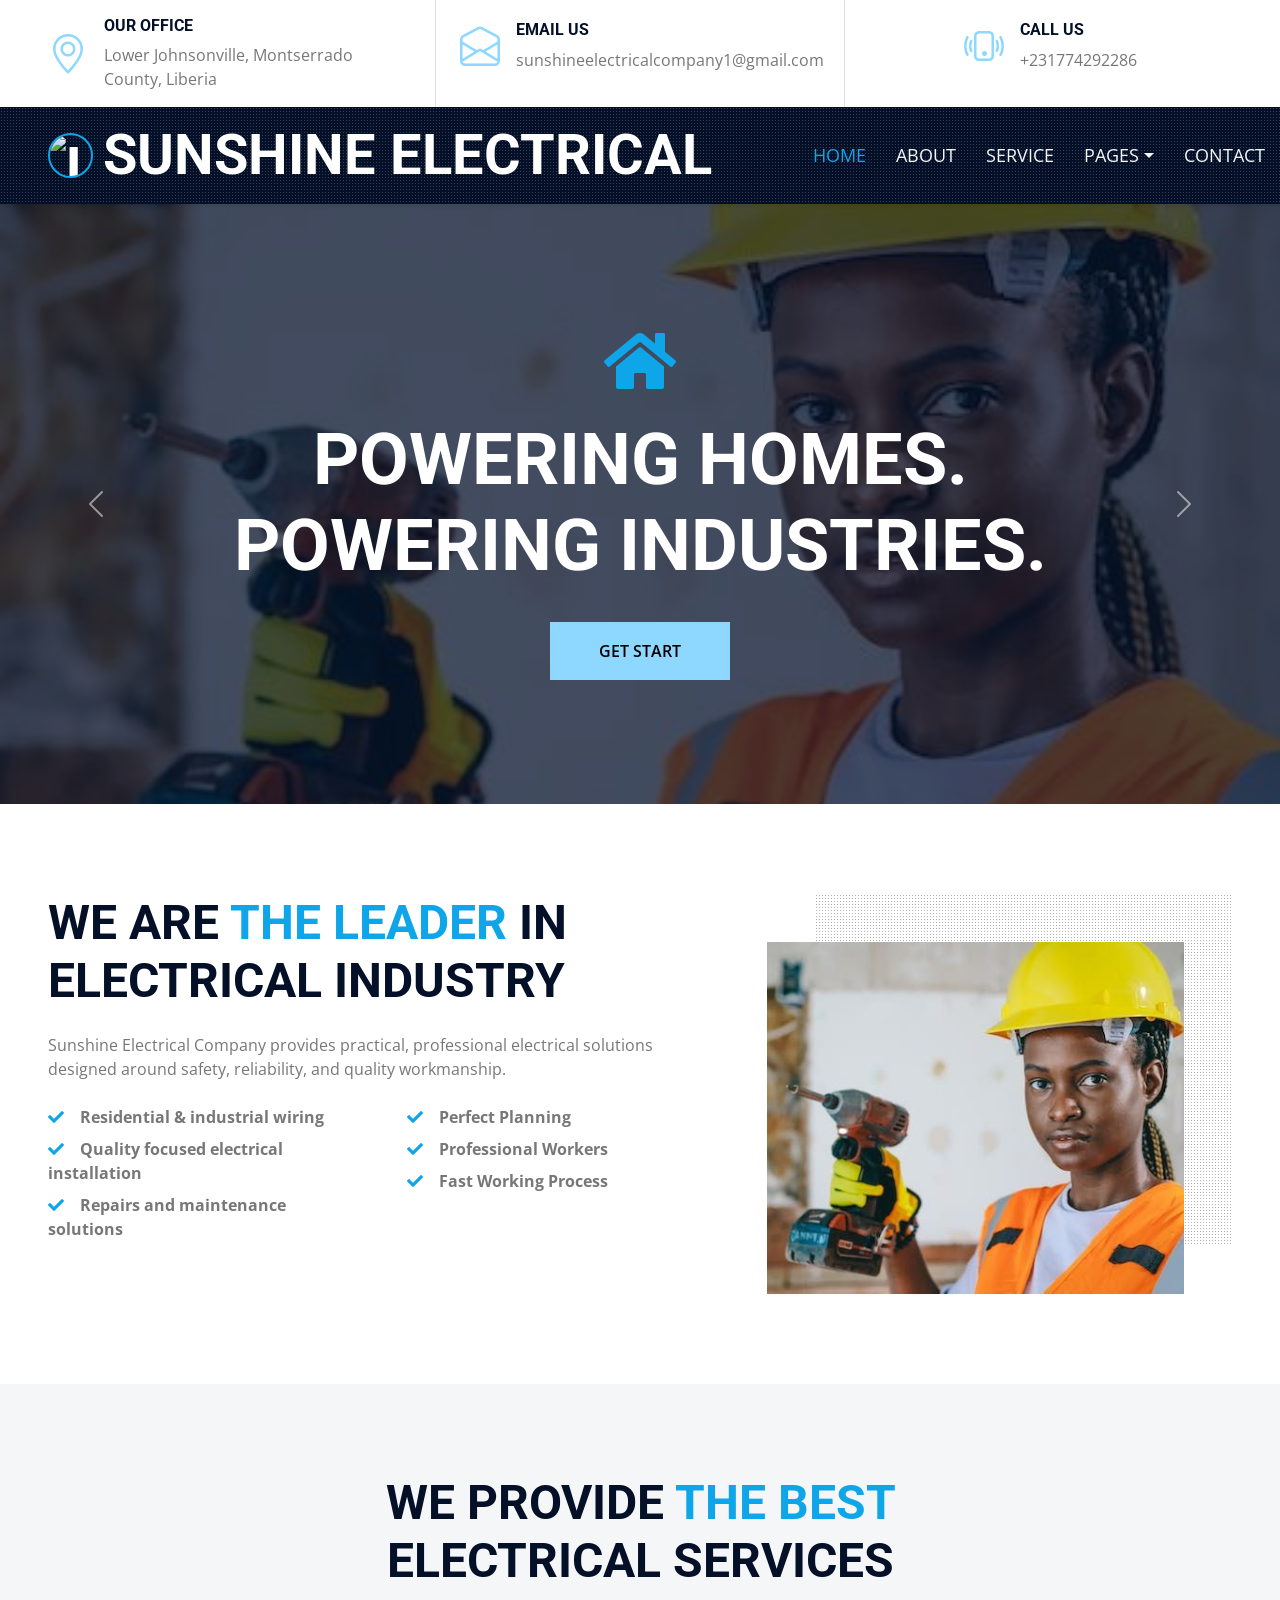
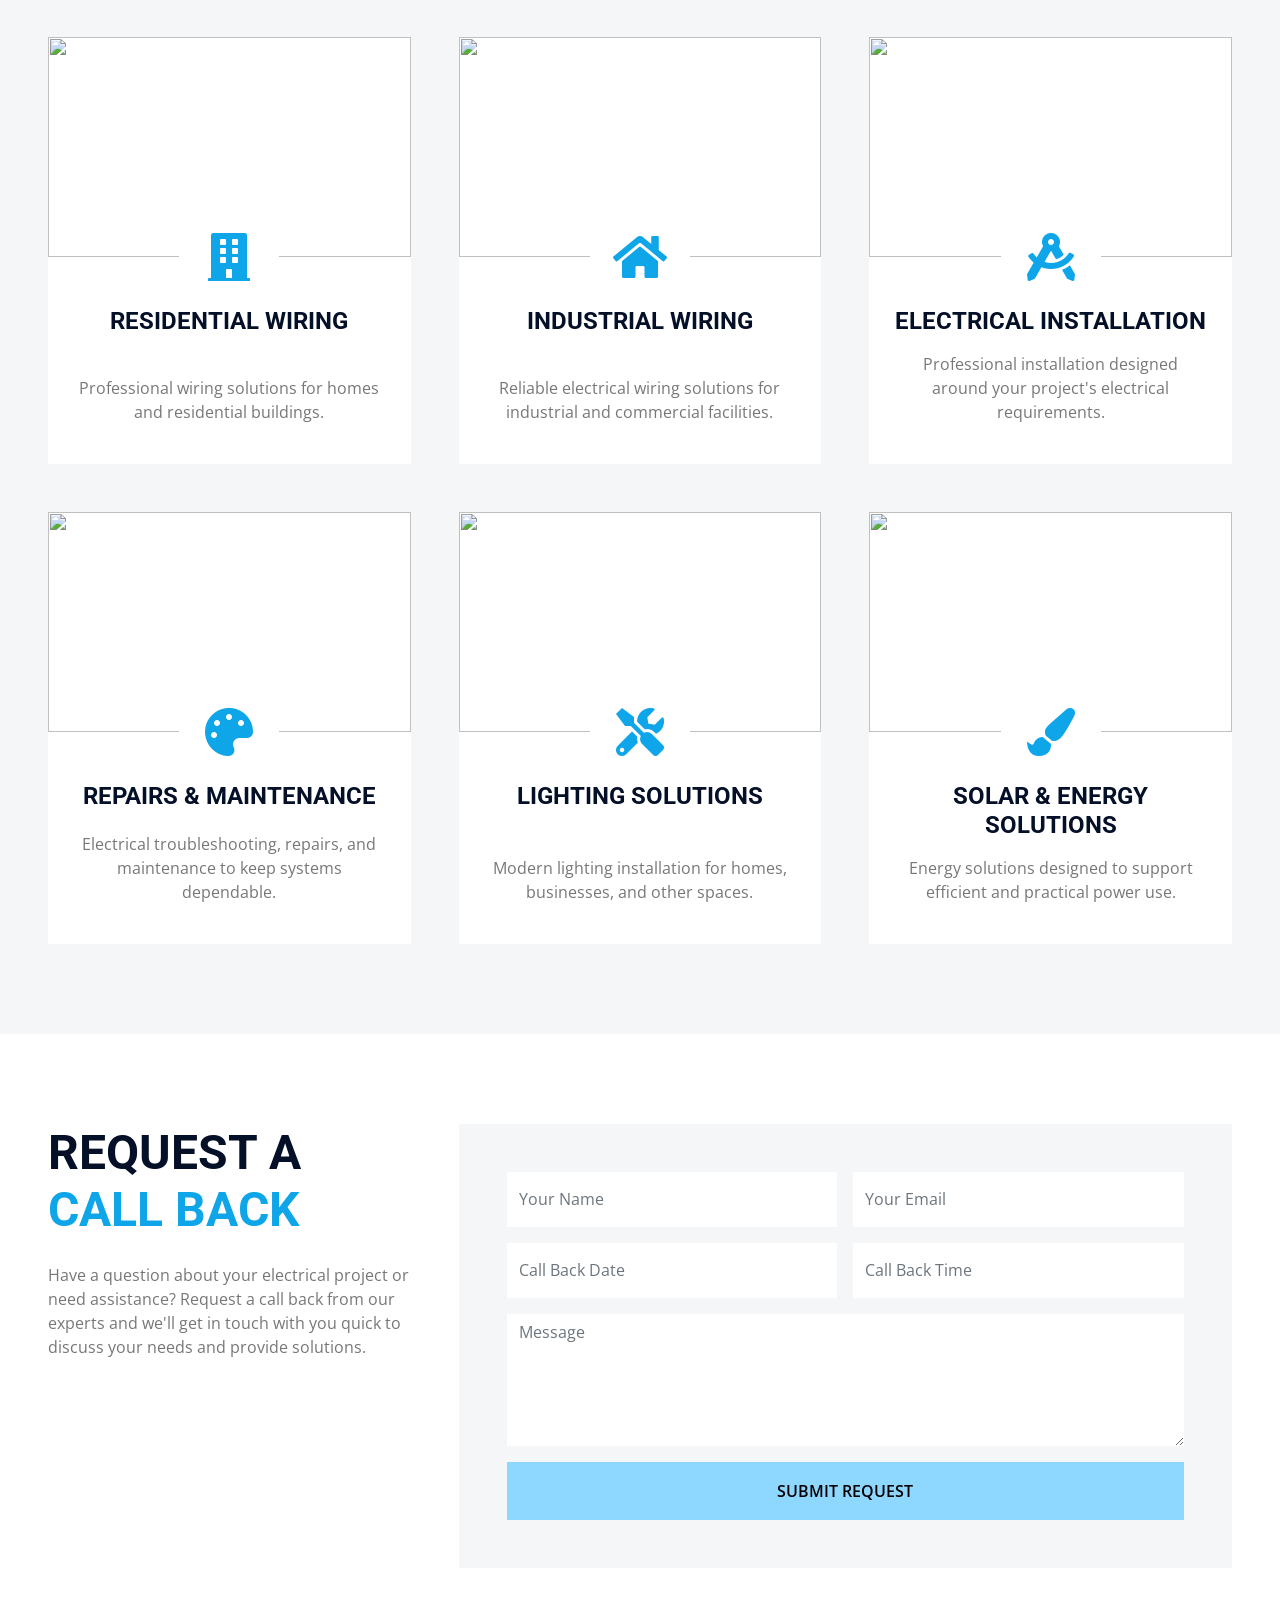
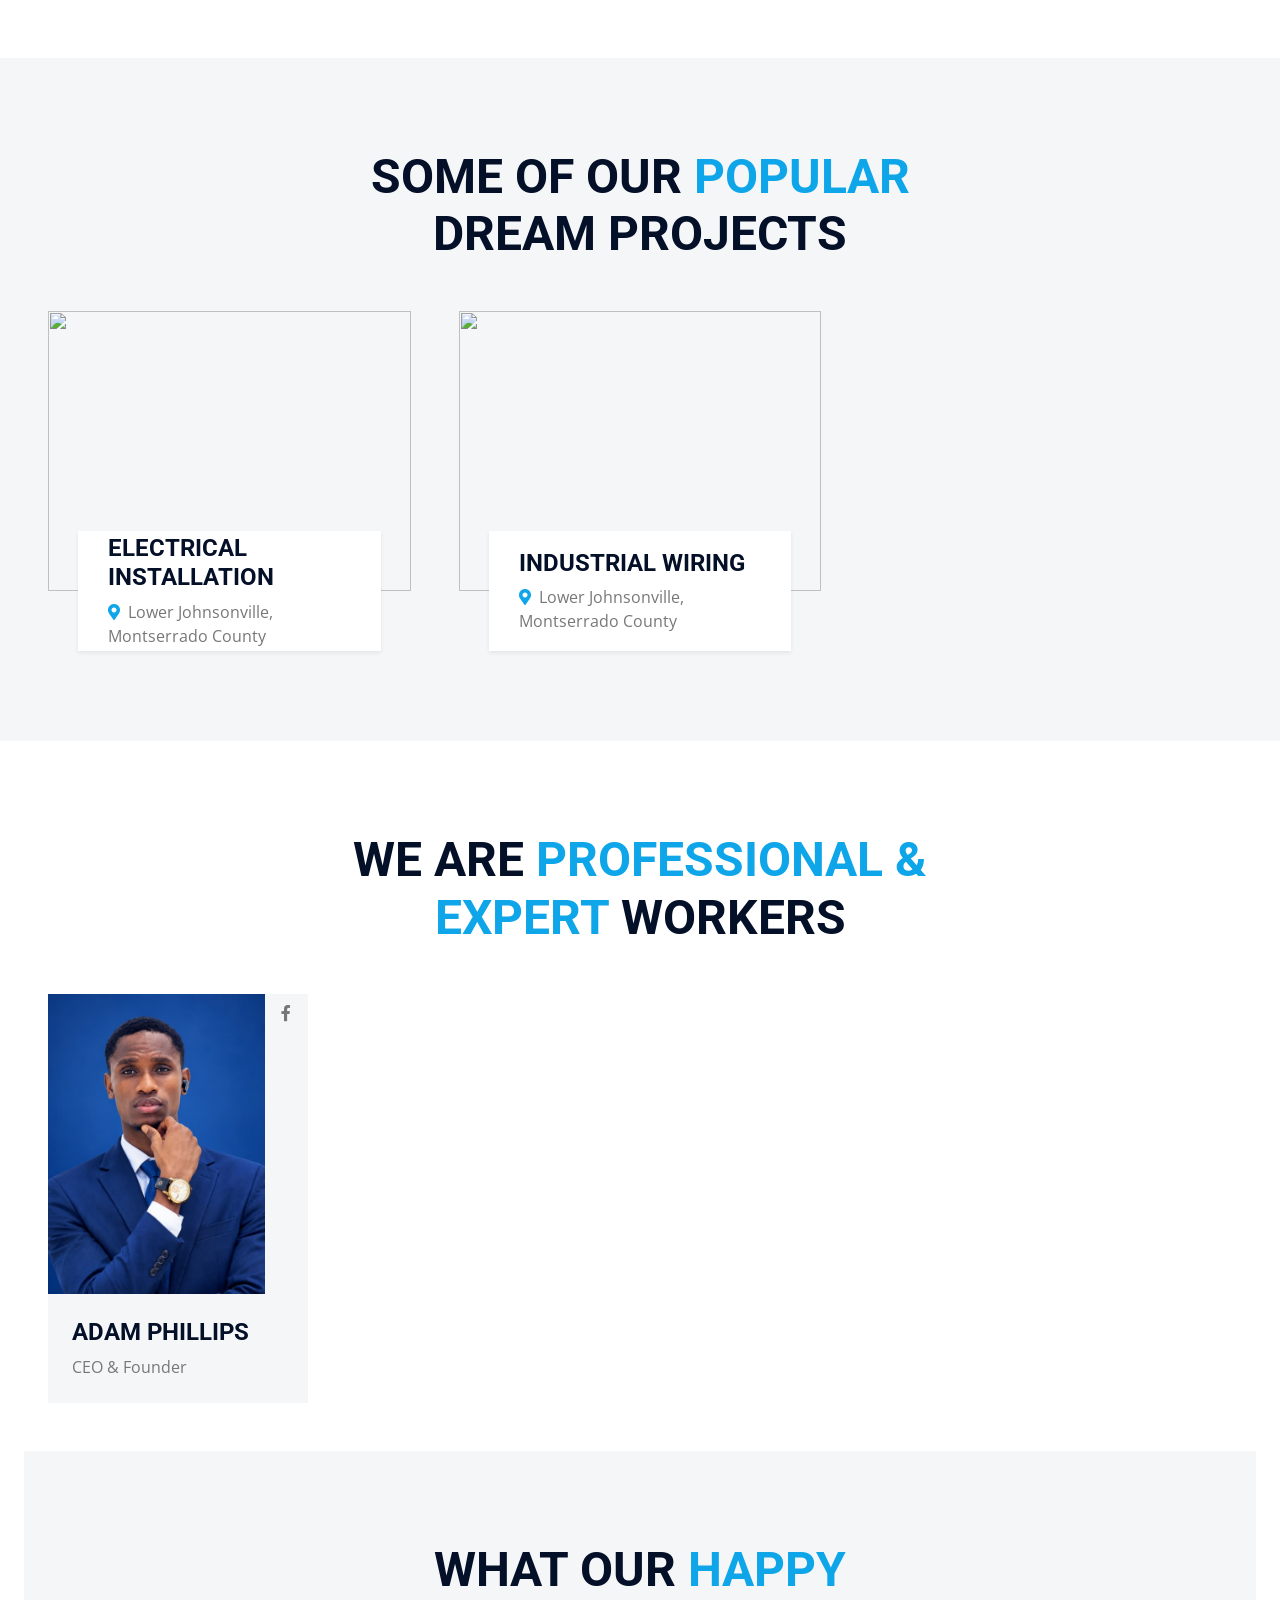
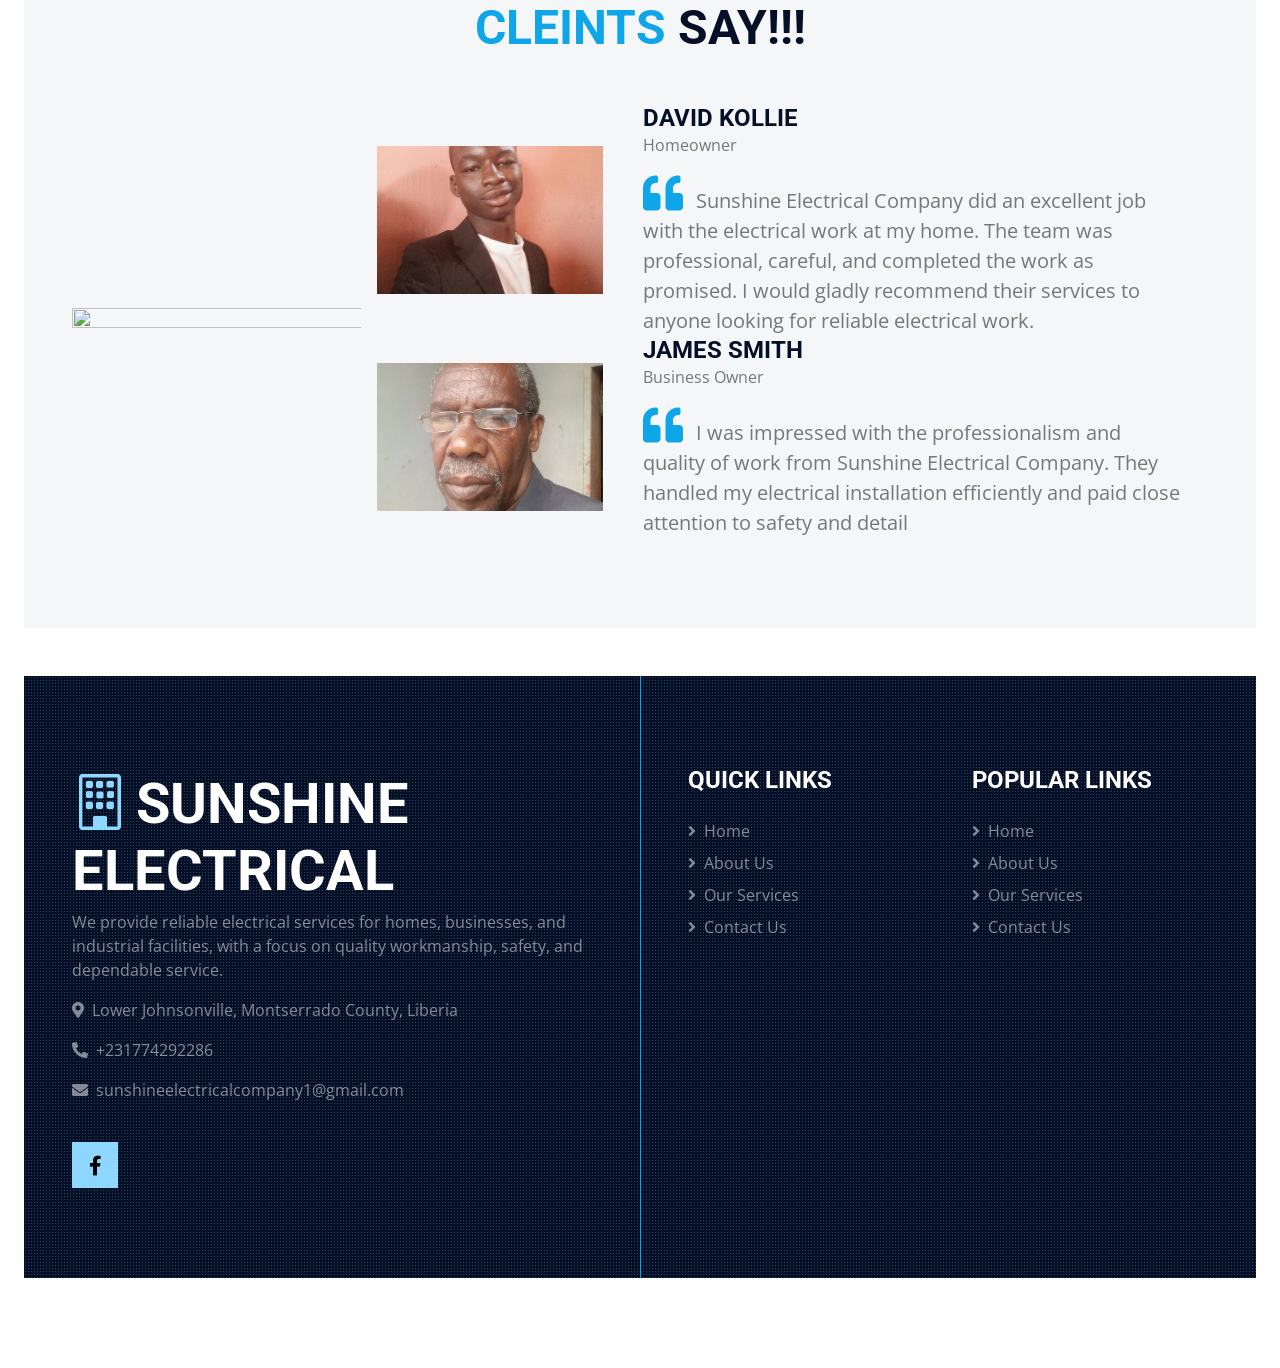
==== index.html @ 14ab629c "push to main" ====
<!DOCTYPE html>
<html lang="en">

<head>
    <meta charset="utf-8">
    <title>SUNSHINE ELECTRICAL</title>
    <meta content="width=device-width, initial-scale=1.0" name="viewport">
    <meta content="Free HTML Templates" name="keywords">
    <meta content="Free HTML Templates" name="description">

    <!-- Favicon -->
    <link href="img/Logo.jpeg" rel="icon">

    <!-- Google Web Fonts -->
    <link rel="preconnect" href="https://fonts.gstatic.com">
    <link href="https://fonts.googleapis.com/css2?family=Open+Sans:wght@400;600&family=Roboto:wght@500;700&display=swap"
        rel="stylesheet">

    <!-- Icon Font Stylesheet -->
    <link href="https://cdnjs.cloudflare.com/ajax/libs/font-awesome/5.15.0/css/all.min.css" rel="stylesheet">
    <link href="https://cdn.jsdelivr.net/npm/bootstrap-icons@1.4.1/font/bootstrap-icons.css" rel="stylesheet">

    <!-- Libraries Stylesheet -->
    <link href="lib/owlcarousel/assets/owl.carousel.min.css" rel="stylesheet">
    <link href="lib/tempusdominus/css/tempusdominus-bootstrap-4.min.css" rel="stylesheet" />
    <link href="lib/lightbox/css/lightbox.min.css" rel="stylesheet">

    <!-- Customized Bootstrap Stylesheet -->
    <link href="css/bootstrap.min.css" rel="stylesheet">

    <!-- Template Stylesheet -->
    <link href="css/style.css" rel="stylesheet">

    <style>
        .navbar-logo-img {
            width: 45px;
            height: 45px;
            object-fit: cover;
            border-radius: 50%;
            margin-right: 10px;
            border: 2px solid var(--primary);
        }
    </style>
</head>

<body>
    <!-- Topbar Start -->
    <div class="container-fluid px-5 d-none d-lg-block">
        <div class="row gx-5">
            <div class="col-lg-4 text-center py-3">
                <div class="d-inline-flex align-items-center">
                    <i class="bi bi-geo-alt fs-1 text-primary me-3"></i>
                    <div class="text-start">
                        <h6 class="text-uppercase fw-bold">Our Office</h6>
                        <span>Lower Johnsonville, Montserrado County, Liberia</span>
                    </div>
                </div>
            </div>
            <div class="col-lg-4 text-center border-start border-end py-3">
                <div class="d-inline-flex align-items-center">
                <i class="bi bi-envelope-open fs-1 text-primary me-3"></i>
                    <div class="text-start">
                        <h6 class="text-uppercase fw-bold">Email Us</h6>
                        <span>sunshineelectricalcompany1@gmail.com</span>
                    </div>
                </div>
            </div>
            <div class="col-lg-4 text-center py-3">
                <div class="d-inline-flex align-items-center">
                    <i class="bi bi-phone-vibrate fs-1 text-primary me-3"></i>
                    <div class="text-start">
                        <h6 class="text-uppercase fw-bold">Call Us</h6>
                        <span>+231774292286</span>
                    </div>
                </div>
            </div>
        </div>
    </div>
    <!-- Topbar End -->


    <!-- Navbar Start -->
    <div class="container-fluid sticky-top bg-dark bg-light-radial shadow-sm px-5 pe-lg-0">
        <nav class="navbar navbar-expand-lg bg-dark bg-light-radial navbar-dark py-3 py-lg-0">
            <a href="index.html" class="navbar-brand">
                <h1 class="m-0 display-4 text-uppercase text-white d-flex align-items-center">
                    <img src="img/Logo.jpeg" alt="Logo" class="navbar-logo-img">SUNSHINE ELECTRICAL
                </h1>
            </a>
            <button class="navbar-toggler" type="button" data-bs-toggle="collapse" data-bs-target="#navbarCollapse">
                <span class="navbar-toggler-icon"></span>
            </button>
            <div class="collapse navbar-collapse" id="navbarCollapse">
                <div class="navbar-nav ms-auto py-0">
                    <a href="index.html" class="nav-item nav-link active">Home</a>
                    <a href="about.html" class="nav-item nav-link">About</a>
                    <a href="service.html" class="nav-item nav-link">Service</a>
                    <div class="nav-item dropdown">
                        <a href="#" class="nav-link dropdown-toggle" data-bs-toggle="dropdown">Pages</a>
                        <div class="dropdown-menu m-0">
                            <a href="project.html" class="dropdown-item">Our Project</a>
                            <a href="team.html" class="dropdown-item">The Team</a>
                            <a href="testimonial.html" class="dropdown-item">Testimonial</a>
                        </div>
                    </div>
                    <a href="contact.html" class="nav-item nav-link">Contact</a>
                </div>
            </div>
        </nav>
    </div>
    <!-- Navbar End -->

    <!-- Carousel Start -->
    <div     @media (max-width: 768px) {
        #header-carousel,
        #header-carousel .carousel-inner,
        #header-carousel .carousel-item {
            height: 420px;
        }
    }>
        <div id="header-carousel" class="carousel slide carousel-fade" data-bs-ride="carousel">
            <div class="carousel-inner">
                <div class="carousel-item active">
                    <img class="w-100" src="Web-Images/hero-(3).jpg" alt="Image">
                    <div class="carousel-caption d-flex flex-column align-items-center justify-content-center">
                        <div class="p-3" style="max-width: 900px;">
                            <i class="fa fa-home fa-4x text-primary mb-4 d-none d-sm-block"></i>
                            <h1 class="display-2 text-uppercase text-white mb-md-4">Powering Homes. <br>Powering
                                Industries.</h1>
                            <a href="contact.html" class="btn btn-primary py-md-3 px-md-5 mt-2">Get Start</a>
                        </div>
                    </div>
                </div>
                <div class="carousel-item">
                    <img class="w-100" src="Web-Images/hero (7).jpg" alt="Image">
                    <div class="carousel-caption d-flex flex-column align-items-center justify-content-center">
                        <div class="p-3" style="max-width: 900px;">
                            <i class="fa fa-tools fa-4x text-primary mb-4 d-none d-sm-block"></i>
                            <h1 class="display-2 text-uppercase text-white mb-md-4">We Are Trusted For Your Project</h1>
                            <a href="contact.html" class="btn btn-primary py-md-3 px-md-5 mt-2">Contact Us</a>
                        </div>
                    </div>
                </div>
            </div>
            <button class="carousel-control-prev" type="button" data-bs-target="#header-carousel" data-bs-slide="prev">
                <span class="carousel-control-prev-icon" aria-hidden="true"></span>
                <span class="visually-hidden">Previous</span>
            </button>
            <button class="carousel-control-next" type="button" data-bs-target="#header-carousel" data-bs-slide="next">
                <span class="carousel-control-next-icon" aria-hidden="true"></span>
                <span class="visually-hidden">Next</span>
            </button>
        </div>
    </div>
    <!-- Carousel End -->


    <!-- About Start -->
    <div class="container-fluid py-6 px-5">
        <div class="row g-5">
            <div class="col-lg-7">
                <h1 class="display-5 text-uppercase mb-4">We are <span class="text-primary">the Leader</span> in
                    Electrical Industry</h1>
                <!--<h4 class="text-uppercase mb-3 text-body">Tempor erat elitr at rebum at at clita. Diam dolor diam ipsum tempor sit diam amet diam et eos labore</h4>-->
                <p>Sunshine Electrical Company provides practical, professional electrical solutions designed around
                    safety, reliability, and quality workmanship.</p>
                <div class="row gx-5 py-2">
                    <div class="col-sm-6 mb-2">
                        <p class="fw-bold mb-2"><i class="fa fa-check text-primary me-3"></i>Residential & industrial
                            wiring</p>
                        <p class="fw-bold mb-2"><i class="fa fa-check text-primary me-3"></i>Quality focused electrical
                            installation</p>
                        <p class="fw-bold mb-2"><i class="fa fa-check text-primary me-3"></i>Repairs and maintenance
                            solutions</p>
                    </div>
                    <div class="col-sm-6 mb-2">
                        <p class="fw-bold mb-2"><i class="fa fa-check text-primary me-3"></i>Perfect Planning</p>
                        <p class="fw-bold mb-2"><i class="fa fa-check text-primary me-3"></i>Professional Workers</p>
                        <p class="fw-bold mb-2"><i class="fa fa-check text-primary me-3"></i>Fast Working Process</p>
                    </div>
                </div>
                <!--p class="mb-4">Tempor erat elitr at rebum at at clita aliquyam consetetur. Diam dolor diam ipsum et, tempor voluptua sit consetetur sit. Aliquyam diam amet diam et eos labore</p-->
                <!--img src="img/signature.jpg" alt=""-->
            </div>
            <div class="col-lg-5 pb-5" style="min-height: 400px;">
                <div class="position-relative bg-dark-radial h-100 ms-5">
                    <img class="position-absolute w-100 h-100 mt-5 ms-n5" src="Web-Images/about-102.jpg"
                        style="object-fit: cover;">
                </div>
            </div>
        </div>
    </div>
    <!-- About End -->


    <!-- Services Start -->
    <div class="container-fluid bg-light py-6 px-5">
        <div class="text-center mx-auto mb-5" style="max-width: 600px;">
            <h1 class="display-5 text-uppercase mb-4">We Provide <span class="text-primary">The Best</span> Electrical
                Services</h1>
        </div>
        <div class="row g-5">
            <div class="col-lg-4 col-md-6">
                <div class="service-item bg-white d-flex flex-column align-items-center text-center">
                    <img class="img-fluid" src="img/6-Service.jpg" alt="">
                    <div class="service-icon bg-white">
                        <i class="fa fa-3x fa-building text-primary"></i>
                    </div>
                    <div class="px-4 pb-4">
                        <h4 class="text-uppercase mb-3">Residential Wiring</h4>
                        <p>Professional wiring solutions for homes and residential buildings.</p>
                        <!--a class="btn text-primary" href="">Read More <i class="bi bi-arrow-right"></i></a-->
                    </div>
                </div>
            </div>
            <div class="col-lg-4 col-md-6">
                <div class="service-item bg-white rounded d-flex flex-column align-items-center text-center">
                    <img class="img-fluid" src="img/2-Service.jpg" alt="">
                    <div class="service-icon bg-white">
                        <i class="fa fa-3x fa-home text-primary"></i>
                    </div>
                    <div class="px-4 pb-4">
                        <h4 class="text-uppercase mb-3">Industrial Wiring</h4>
                        <p>Reliable electrical wiring solutions for industrial and commercial facilities.</p>
                        <!--a class="btn text-primary" href="">Read More <i class="bi bi-arrow-right"></i></a-->
                    </div>
                </div>
            </div>
            <div class="col-lg-4 col-md-6">
                <div class="service-item bg-white rounded d-flex flex-column align-items-center text-center">
                    <img class="img-fluid" src="img/4-Service.jpg" alt="">
                    <div class="service-icon bg-white">
                        <i class="fa fa-3x fa-drafting-compass text-primary"></i>
                    </div>
                    <div class="px-4 pb-4">
                        <h4 class="text-uppercase mb-3">Electrical Installation</h4>
                        <p>Professional installation designed around your project's electrical requirements.</p>
                        <!--a class="btn text-primary" href="">Read More <i class="bi bi-arrow-right"></i></a-->
                    </div>
                </div>
            </div>
            <div class="col-lg-4 col-md-6">
                <div class="service-item bg-white rounded d-flex flex-column align-items-center text-center">
                    <img class="img-fluid" src="img/5-Service.jpg" alt="">
                    <div class="service-icon bg-white">
                        <i class="fa fa-3x fa-palette text-primary"></i>
                    </div>
                    <div class="px-4 pb-4">
                        <h4 class="text-uppercase mb-3">Repairs & Maintenance</h4>
                        <p>Electrical troubleshooting, repairs, and maintenance to keep systems dependable.</p>
                        </a>
                    </div>
                </div>
            </div>
            <div class="col-lg-4 col-md-6">
                <div class="service-item bg-white rounded d-flex flex-column align-items-center text-center">
                    <img class="img-fluid" src="img/led-lighting.jpeg" alt="">
                    <div class="service-icon bg-white">
                        <i class="fa fa-3x fa-tools text-primary"></i>
                    </div>
                    <div class="px-4 pb-4">
                        <h4 class="text-uppercase mb-3">Lighting Solutions</h4>
                        <p>Modern lighting installation for homes, businesses, and other spaces.</p>
                        <!--a class="btn text-primary" href="">Read More <i class="bi bi-arrow-right"></i></a-->
                    </div>
                </div>
            </div>
            <div class="col-lg-4 col-md-6">
                <div class="service-item bg-white rounded d-flex flex-column align-items-center text-center">
                    <img class="img-fluid" src="img/Solar-image (1).jpg" alt="">
                    <div class="service-icon bg-white">
                        <i class="fa fa-3x fa-paint-brush text-primary"></i>
                    </div>
                    <div class="px-4 pb-4">
                        <h4 class="text-uppercase mb-3">Solar & Energy Solutions</h4>
                        <p>Energy solutions designed to support efficient and practical power use.</p>
                        <!--a class="btn text-primary" href="">Read More <i class="bi bi-arrow-right"></i></a-->
                    </div>
                </div>
            </div>
        </div>
    </div>
    <!-- Services End -->


    <!-- Appointment Start -->
    <div class="container-fluid py-6 px-5">
        <div class="row gx-5">
            <div class="col-lg-4 mb-5 mb-lg-0">
                <div class="mb-4">
                    <h1 class="display-5 text-uppercase mb-4">Request A <span class="text-primary">Call Back</span></h1>
                </div>
                <p class="mb-5">Have a question about your electrical project or need assistance? Request a call back
                    from our experts and we'll get in touch with you quick to discuss your needs and provide solutions.
                </p>
                <!--a class="btn btn-primary py-3 px-5" href="">Get A Quote</a-->
            </div>
            <div class="col-lg-8">
                <div class="bg-light text-center p-5">
                    <form>
                        <div class="row g-3">
                            <div class="col-12 col-sm-6">
                                <input type="text" class="form-control border-0" placeholder="Your Name"
                                    style="height: 55px;">
                            </div>
                            <div class="col-12 col-sm-6">
                                <input type="email" class="form-control border-0" placeholder="Your Email"
                                    style="height: 55px;">
                            </div>
                            <div class="col-12 col-sm-6">
                                <div class="date" id="date" data-target-input="nearest">
                                    <input type="text" class="form-control border-0 datetimepicker-input"
                                        placeholder="Call Back Date" data-target="#date" data-toggle="datetimepicker"
                                        style="height: 55px;">
                                </div>
                            </div>
                            <div class="col-12 col-sm-6">
                                <div class="time" id="time" data-target-input="nearest">
                                    <input type="text" class="form-control border-0 datetimepicker-input"
                                        placeholder="Call Back Time" data-target="#time" data-toggle="datetimepicker"
                                        style="height: 55px;">
                                </div>
                            </div>
                            <div class="col-12">
                                <textarea class="form-control border-0" rows="5" placeholder="Message"></textarea>
                            </div>
                            <div class="col-12">
                                <button class="btn btn-primary w-100 py-3" type="submit">Submit Request</button>
                            </div>
                        </div>
                    </form>
                </div>
            </div>
        </div>
    </div>
    <!-- Appointment End -->


    <!-- Portfolio Start -->
    <div class="container-fluid bg-light py-6 px-5">
        <div class="text-center mx-auto mb-5" style="max-width: 600px;">
            <h1 class="display-5 text-uppercase mb-4">Some Of Our <span class="text-primary">Popular</span> Dream
                Projects</h1>
        </div>
        <!--div class="row gx-5">
            <div class="col-12 text-center">
                <div class="d-inline-block bg-dark-radial text-center pt-4 px-5 mb-5">
                    <ul class="list-inline mb-0" id="portfolio-flters">
                        <li class="btn btn-outline-primary bg-white p-2 active mx-2 mb-4" data-filter="*">
                            <img src="img/portfolio-1.jpg" style="width: 150px; height: 100px;">
                            <div class="position-absolute top-0 start-0 end-0 bottom-0 m-2 d-flex align-items-center justify-content-center" style="background: rgba(4, 15, 40, .3);">
                                <h6 class="text-white text-uppercase m-0">All</h6>
                            </div>
                        </li>
                        <li class="btn btn-outline-primary bg-white p-2 mx-2 mb-4" data-filter=".first">
                            <img src="img/portfolio-2.jpg" style="width: 150px; height: 100px;">
                            <div class="position-absolute top-0 start-0 end-0 bottom-0 m-2 d-flex align-items-center justify-content-center" style="background: rgba(4, 15, 40, .3);">
                                <h6 class="text-white text-uppercase m-0">Solar & Energy</h6>
                            </div>
                        </li>
                        <li class="btn btn-outline-primary bg-white p-2 mx-2 mb-4" data-filter=".second">
                            <img src="img/portfolio-3.jpg" style="width: 150px; height: 100px;">
                            <div class="position-absolute top-0 start-0 end-0 bottom-0 m-2 d-flex align-items-center justify-content-center" style="background: rgba(4, 15, 40, .3);">
                                <h6 class="text-white text-uppercase m-0">Lighting</h6>
                            </div>
                        </li>
                    </ul>
                </div>
            </div>
        </div-->
        <div class="row g-5 portfolio-container">
            <div class="col-xl-4 col-lg-6 col-md-6 portfolio-item first">
                <div class="position-relative portfolio-box">
                    <img class="img-fluid w-100" src="img/Electrical-Installation.jpeg" alt="">
                    <a class="portfolio-title shadow-sm" href="">
                        <p class="h4 text-uppercase">Electrical Installation</p>
                        <span class="text-body"><i class="fa fa-map-marker-alt text-primary me-2"></i>Lower
                            Johnsonville, Montserrado County</span>
                    </a>
                    <a class="portfolio-btn" href="img/Electrical-Installation.jpeg" data-lightbox="portfolio">
                        <i class="bi bi-plus text-white"></i>
                    </a>
                </div>
            </div>
            <!--div class="col-xl-4 col-lg-6 col-md-6 portfolio-item second">
                <div class="position-relative portfolio-box">
                    <img class="img-fluid w-100" src="img/portfolio-2.jpg" alt="">
                    <a class="portfolio-title shadow-sm" href="">
                        <p class="h4 text-uppercase">LED Lighting</p>
                        <span class="text-body"><i class="fa fa-map-marker-alt text-primary me-2"></i>Fendell</span>
                    </a>
                    <a class="portfolio-btn" href="img/portfolio-2.jpg" data-lightbox="portfolio">
                        <i class="bi bi-plus text-white"></i>
                    </a>
                </div>
            </div-->
            <div class="col-xl-4 col-lg-6 col-md-6 portfolio-item first">
                <div class="position-relative portfolio-box">
                    <img class="img-fluid w-100" src="img/Industrial-wiring-2-img.jpeg" alt="">
                    <a class="portfolio-title shadow-sm" href="">
                        <p class="h4 text-uppercase">Industrial Wiring</p>
                        <span class="text-body"><i class="fa fa-map-marker-alt text-primary me-2"></i>Lower
                            Johnsonville, Montserrado County</span>
                    </a>
                    <a class="portfolio-btn" href="img/Industrial-wiring-2-img.jpeg" data-lightbox="portfolio">
                        <i class="bi bi-plus text-white"></i>
                    </a>
                </div>
            </div>
            <!--div class="col-xl-4 col-lg-6 col-md-6 portfolio-item second">
                <div class="position-relative portfolio-box">
                    <img class="img-fluid w-100" src="img/LED-Lighting-6.jpeg" alt="">
                    <a class="portfolio-title shadow-sm" href="">
                        <p class="h4 text-uppercase">LED Lighting</p>
                        <span class="text-body"><i class="fa fa-map-marker-alt text-primary me-2"></i>123 Street, New York, USA</span>
                    </a>
                    <a class="portfolio-btn" href="img/LED-Lighting-6.jpeg" data-lightbox="portfolio">
                        <i class="bi bi-plus text-white"></i>
                    </a>
                </div>
            </div-->
            <!--div class="col-xl-4 col-lg-6 col-md-6 portfolio-item first">
                <div class="position-relative portfolio-box">
                    <img class="img-fluid w-100" src="img/portfolio-5.jpg" alt="">
                    <a class="portfolio-title shadow-sm" href="">
                        <p class="h4 text-uppercase">Project Name</p>
                        <span class="text-body"><i class="fa fa-map-marker-alt text-primary me-2"></i>123 Street, New York, USA</span>
                    </a>
                    <a class="portfolio-btn" href="img/portfolio-5.jpg" data-lightbox="portfolio">
                        <i class="bi bi-plus text-white"></i>
                    </a>
                </div>
            </div>
            <div class="col-xl-4 col-lg-6 col-md-6 portfolio-item second">
                <div class="position-relative portfolio-box">
                    <img class="img-fluid w-100" src="img/portfolio-6.jpg" alt="">
                    <a class="portfolio-title shadow-sm" href="">
                        <p class="h4 text-uppercase">Project Name</p>
                        <span class="text-body"><i class="fa fa-map-marker-alt text-primary me-2"></i>123 Street, New York, USA</span>
                    </a>
                    <a class="portfolio-btn" href="img/portfolio-6.jpg" data-lightbox="portfolio">
                        <i class="bi bi-plus text-white"></i>
                    </a>
                </div>
            </div-->
        </div>
    </div>
    <!-- Portfolio End -->


    <!-- Team Start -->
    <div class="container-fluid py-6 px-5">
        <div class="text-center mx-auto mb-5" style="max-width: 600px;">
            <h1 class="display-5 text-uppercase mb-4">We Are <span class="text-primary">Professional & Expert</span> Workers</h1>
        </div>
        <div class="row g-5">
            <div class="col-xl-3 col-lg-4 col-md-6">
                <div class="row g-0">
                    <div class="col-10" style="min-height: 300px;">
                        <div class="position-relative h-100">
                            <img class="position-absolute w-100 h-100" src="Web-Images/SUNSHINE-C.E.O.jpeg" style="object-fit: cover;">
                        </div>
                    </div>
                    <div class="col-2">
                        <div class="h-100 d-flex flex-column align-items-center justify-content-between bg-light">
                            <a class="btn" href="https://www.facebook.com/profile.php?id=100085193465851"><i class="fab fa-facebook-f"></i></a>
                            <!--a class="btn" href="#"><i class="fab fa-facebook-f"></i></a>
                            <a class="btn" href="#"><i class="fab fa-linkedin-in"></i></a>
                            <a class="btn" href="#"><i class="fab fa-instagram"></i></a>
                            <a class="btn" href="#"><i class="fab fa-youtube"></i></a-->
                        </div>
                    </div>
                    <div class="col-12">
                        <div class="bg-light p-4">
                            <h4 class="text-uppercase">Adam Phillips</h4>
                            <span>CEO & Founder</span>
                        </div>
                    </div>
                </div>
            </div>
            <!--div class="col-xl-3 col-lg-4 col-md-6">
                <div class="row g-0">
                    <div class="col-10" style="min-height: 300px;">
                        <div class="position-relative h-100">
                            <img class="position-absolute w-100 h-100" src="img/team-2.jpg" style="object-fit: cover;">
                        </div>
                    </div>
                    <div class="col-2">
                        <div class="h-100 d-flex flex-column align-items-center justify-content-between bg-light">
                            <a class="btn" href="#"><i class="fab fa-twitter"></i></a>
                            <a class="btn" href="#"><i class="fab fa-facebook-f"></i></a>
                            <a class="btn" href="#"><i class="fab fa-linkedin-in"></i></a>
                            <a class="btn" href="#"><i class="fab fa-instagram"></i></a>
                            <a class="btn" href="#"><i class="fab fa-youtube"></i></a>
                        </div>
                    </div>
                    <div class="col-12">
                        <div class="bg-light p-4">
                            <h4 class="text-uppercase">Dylan Adams</h4>
                            <span>Civil Engineer</span>
                        </div>
                    </div>
                </div>
            </div>
            <div class="col-xl-3 col-lg-4 col-md-6">
                <div class="row g-0">
                    <div class="col-10" style="min-height: 300px;">
                        <div class="position-relative h-100">
                            <img class="position-absolute w-100 h-100" src="img/team-3.jpg" style="object-fit: cover;">
                        </div>
                    </div>
                    <div class="col-2">
                        <div class="h-100 d-flex flex-column align-items-center justify-content-between bg-light">
                            <a class="btn" href="#"><i class="fab fa-twitter"></i></a>
                            <a class="btn" href="#"><i class="fab fa-facebook-f"></i></a>
                            <a class="btn" href="#"><i class="fab fa-linkedin-in"></i></a>
                            <a class="btn" href="#"><i class="fab fa-instagram"></i></a>
                            <a class="btn" href="#"><i class="fab fa-youtube"></i></a>
                        </div>
                    </div>
                    <div class="col-12">
                        <div class="bg-light p-4">
                            <h4 class="text-uppercase">Jhon Doe</h4>
                            <span>Interior Designer</span>
                        </div>
                    </div>
                </div>
            </div>
            <div class="col-xl-3 col-lg-4 col-md-6">
                <div class="row g-0">
                    <div class="col-10" style="min-height: 300px;">
                        <div class="position-relative h-100">
                            <img class="position-absolute w-100 h-100" src="img/team-4.jpg" style="object-fit: cover;">
                        </div>
                    </div>
                    <div class="col-2">
                        <div class="h-100 d-flex flex-column align-items-center justify-content-between bg-light">
                            <a class="btn" href="#"><i class="fab fa-twitter"></i></a>
                            <a class="btn" href="#"><i class="fab fa-facebook-f"></i></a>
                            <a class="btn" href="#"><i class="fab fa-linkedin-in"></i></a>
                            <a class="btn" href="#"><i class="fab fa-instagram"></i></a>
                            <a class="btn" href="#"><i class="fab fa-youtube"></i></a>
                        </div>
                    </div>
                    <div class="col-12">
                        <div class="bg-light p-4">
                            <h4 class="text-uppercase">Josh Dunn</h4>
                            <span>Painter</span>
                        </div>
                    </div>
                </div>
            </div>
        </div>
    </div>
    <!-- Team End -->


    <!-- Testimonial Start -->
    <div class="container-fluid bg-light py-6 px-5">
        <div class="text-center mx-auto mb-5" style="max-width: 600px;">
            <h1 class="display-5 text-uppercase mb-4">What Our <span class="text-primary">Happy Cleints</span> Say!!!
            </h1>
        </div>
        <div class="row gx-0 align-items-center">
            <div class="col-xl-4 col-lg-5 d-none d-lg-block">
                <img class="img-fluid w-100 h-100" src="img/Call-image.jpg">
            </div>
            <div class="col-xl-8 col-lg-7 col-md-12">
                <div class="testimonial bg-light">
                    <div class="owl-carousel testimonial-carousel">
                        <div class="row gx-4 align-items-center">
                            <div class="col-xl-4 col-lg-5 col-md-5">
                                <img class="img-fluid w-100 h-100 bg-light p-lg-3 mb-4 mb-md-0"
                                    src="Web-Images/testimonal.jpg" alt="">
                            </div>
                            <div class="col-xl-8 col-lg-7 col-md-7">
                                <h4 class="text-uppercase mb-0">David Kollie</h4>
                                <p>Homeowner</p>
                                <p class="fs-5 mb-0"><i class="fa fa-2x fa-quote-left text-primary me-2"></i>
                                    Sunshine Electrical Company did an excellent job with the electrical work at my
                                    home.
                                    The team was professional, careful, and completed the work as promised.
                                    I would gladly recommend their services to anyone looking for reliable electrical
                                    work.</p>
                            </div>
                        </div>
                        <div class="row gx-4 align-items-center">
                            <div class="col-xl-4 col-lg-5 col-md-5">
                                <img class="img-fluid w-100 h-100 bg-light p-lg-3 mb-4 mb-md-0"
                                    src="Web-Images/testimonal (2).jpg" alt="">
                            </div>
                            <div class="col-xl-8 col-lg-7 col-md-7">
                                <h4 class="text-uppercase mb-0">James Smith</h4>
                                <p>Business Owner</p>
                                <p class="fs-5 mb-0"><i class="fa fa-2x fa-quote-left text-primary me-2"></i> I was
                                    impressed with the
                                    professionalism and quality of work from Sunshine Electrical Company.
                                    They handled my electrical installation efficiently
                                    and paid close attention to safety and detail</p>
                            </div>
                        </div>
                    </div>
                </div>
            </div>
        </div>
    </div>
    <!-- Testimonial End -->


    <!-- Blog Start ->
    <div class="container-fluid py-6 px-5">
        <div class="text-center mx-auto mb-5" style="max-width: 600px;">
            <h1 class="display-5 text-uppercase mb-4">Latest <span class="text-primary">Social Media</span> Post</h1>
        </div>
        <div class="row g-5">
            <div class="col-lg-4 col-md-6">
                <div class="bg-light">
                    <img class="img-fluid" src="img/blog-1.jpg" alt="">
                    <div class="p-4">
                        <div class="d-flex justify-content-between mb-4">
                            <div class="d-flex align-items-center">
                                <img class="rounded-circle me-2" src="img/user.jpg" width="35" height="35" alt="">
                                <span>John Doe</span>
                            </div>
                            <div class="d-flex align-items-center">
                                <span class="ms-3"><i class="far fa-calendar-alt text-primary me-2"></i>01 Jan, 2045</span>
                            </div>
                        </div>
                        <h4 class="text-uppercase mb-3">Rebum diam clita lorem erat magna est erat</h4>
                        <a class="text-uppercase fw-bold" href="">Read More <i class="bi bi-arrow-right"></i></a>
                    </div>
                </div>
            </div>
            <div class="col-lg-4 col-md-6">
                <div class="bg-light">
                    <img class="img-fluid" src="img/blog-2.jpg" alt="">
                    <div class="p-4">
                        <div class="d-flex justify-content-between mb-4">
                            <div class="d-flex align-items-center">
                                <img class="rounded-circle me-2" src="img/user.jpg" width="35" height="35" alt="">
                                <span>John Doe</span>
                            </div>
                            <div class="d-flex align-items-center">
                                <span class="ms-3"><i class="far fa-calendar-alt text-primary me-2"></i>01 Jan, 2045</span>
                            </div>
                        </div>
                        <h4 class="text-uppercase mb-3">Rebum diam clita lorem erat magna est erat</h4>
                        <a class="text-uppercase fw-bold" href="">Read More <i class="bi bi-arrow-right"></i></a>
                    </div>
                </div>
            </div>
            <div class="col-lg-4 col-md-6">
                <div class="bg-light">
                    <img class="img-fluid" src="img/blog-3.jpg" alt="">
                    <div class="p-4">
                        <div class="d-flex justify-content-between mb-4">
                            <div class="d-flex align-items-center">
                                <img class="rounded-circle me-2" src="img/user.jpg" width="35" height="35" alt="">
                                <span>John Doe</span>
                            </div>
                            <div class="d-flex align-items-center">
                                <span class="ms-3"><i class="far fa-calendar-alt text-primary me-2"></i>01 Jan, 2045</span>
                            </div>
                        </div>
                        <h4 class="text-uppercase mb-3">Rebum diam clita lorem erat magna est erat</h4>
                        <a class="text-uppercase fw-bold" href="">Read More <i class="bi bi-arrow-right"></i></a>
                    </div>
                </div>
            </div>
        </div>
    </div>
    <!-- Blog End -->


    <!-- Footer Start -->
    <div class="footer container-fluid position-relative bg-dark bg-light-radial text-white-50 py-6 px-5">
        <div class="row g-5">
            <div class="col-lg-6 pe-lg-5">
                <a href="index.html" class="navbar-brand">
                    <h1 class="m-0 display-4 text-uppercase text-white"><i
                            class="bi bi-building text-primary me-2"></i>SUNSHINE <BR>ELECTRICAL</BR></h1>
                </a>
                <p>We provide reliable electrical services for homes, businesses, and industrial facilities,
                    with a focus on quality workmanship, safety, and dependable service.</p>
                <p><i class="fa fa-map-marker-alt me-2"></i>Lower Johnsonville, Montserrado County, Liberia</p>
                <p><i class="fa fa-phone-alt me-2"></i>+231774292286</p>
                <p><i class="fa fa-envelope me-2"></i>sunshineelectricalcompany1@gmail.com</p>
                <div class="d-flex justify-content-start mt-4">
                    <a class="btn btn-lg btn-primary btn-lg-square rounded-0 me-2" href="https://www.facebook.com/profile.php?id=100085193465851"><i
                            class="fab fa-facebook-f"></i></a>
                    <!--a class="btn btn-lg btn-primary btn-lg-square rounded-0 me-2" href="#"><i
                            class="fab fa-facebook-f"></i></a>
                    <a class="btn btn-lg btn-primary btn-lg-square rounded-0 me-2" href="#"><i
                            class="fab fa-linkedin-in"></i></a>
                    <a class="btn btn-lg btn-primary btn-lg-square rounded-0" href="#"><i
                            class="fab fa-instagram"></i></a-->
                </div>
            </div>
            <div class="col-lg-6 ps-lg-5">
                <div class="row g-5">
                    <div class="col-sm-6">
                        <h4 class="text-white text-uppercase mb-4">Quick Links</h4>
                        <div class="d-flex flex-column justify-content-start">
                            <a class="text-white-50 mb-2" href="index.html"><i class="fa fa-angle-right me-2"></i>Home</a>
                            <a class="text-white-50 mb-2" href="about.html"><i class="fa fa-angle-right me-2"></i>About Us</a>
                            <a class="text-white-50 mb-2" href="service.html"><i class="fa fa-angle-right me-2"></i>Our
                                Services</a>
                            <!--a class="text-white-50 mb-2" href="#"><i class="fa fa-angle-right me-2"></i>Meet The Team</a-->
                            <a class="text-white-50" href="contact.html"><i class="fa fa-angle-right me-2"></i>Contact Us</a>
                        </div>
                    </div>
                    <div class="col-sm-6">
                        <h4 class="text-white text-uppercase mb-4">Popular Links</h4>
                        <div class="d-flex flex-column justify-content-start">
                            <a class="text-white-50 mb-2" href="index.html"><i class="fa fa-angle-right me-2"></i>Home</a>
                            <a class="text-white-50 mb-2" href="about.html"><i class="fa fa-angle-right me-2"></i>About Us</a>
                            <a class="text-white-50 mb-2" href="service.html"><i class="fa fa-angle-right me-2"></i>Our
                                Services</a>
                            <!--a class="text-white-50 mb-2" href="#"><i class="fa fa-angle-right me-2"></i>Meet The Team</a-->
                            <a class="text-white-50" href="contact.html"><i class="fa fa-angle-right me-2"></i>Contact Us</a>
                        </div>
                    </div>
                    <!--div class="col-sm-12">
                        <h4 class="text-white text-uppercase mb-4">Newsletter</h4>
                        <div class="w-100">
                            <div class="input-group">
                                <input type="text" class="form-control border-light" style="padding: 20px 30px;" placeholder="Your Email Address"><button class="btn btn-primary px-4">Sign Up</button>
                            </div>
                        </div>
                    </div-->
                </div>
            </div>
        </div>
    </div>
    <!--div class="container-fluid bg-dark bg-light-radial text-white border-top border-primary px-0">
        <div class="d-flex flex-column flex-md-row justify-content-between">
            <div class="py-4 px-5 text-center text-md-start">
                <p class="mb-0">&copy; <a class="text-primary" href="#">Your Site Name</a>. All Rights Reserved.</p>
            </div>
            <div class="py-4 px-5 bg-primary footer-shape position-relative text-center text-md-end">
                <p class="mb-0">Designed by <a class="text-dark" href="https://htmlcodex.com">HTML Codex</a></p>
                <p class="mb-0">Distributed by <a class="text-dark" href="https://themewagon.com">ThemeWagon</a></p>
            </div>
        </div>
    </div-->
    <!-- Footer End -->


    <!-- Back to Top -->
    <a href="#" class="btn btn-lg btn-primary btn-lg-square back-to-top"><i class="bi bi-arrow-up"></i></a>


    <!-- JavaScript Libraries -->
    <script src="https://code.jquery.com/jquery-3.4.1.min.js"></script>
    <script src="https://cdn.jsdelivr.net/npm/bootstrap@5.0.0/dist/js/bootstrap.bundle.min.js"></script>
    <script src="lib/easing/easing.min.js"></script>
    <script src="lib/waypoints/waypoints.min.js"></script>
    <script src="lib/owlcarousel/owl.carousel.min.js"></script>
    <script src="lib/tempusdominus/js/moment.min.js"></script>
    <script src="lib/tempusdominus/js/moment-timezone.min.js"></script>
    <script src="lib/tempusdominus/js/tempusdominus-bootstrap-4.min.js"></script>
    <script src="lib/isotope/isotope.pkgd.min.js"></script>
    <script src="lib/lightbox/js/lightbox.min.js"></script>

    <!-- Template Javascript -->
    <script src="js/main.js"></script>
</body>

</html>
---- css/style.css ----
/********** Override Bootstrap Orange to Light Blue **********/
:root {
    --bs-primary: #8ed8ff;
}

.text-primary,
.bi,
.bi::before {
    color: #8ed8ff !important;
}

.btn-primary {
    color: #000 !important;
    background-color: #8ed8ff !important;
    border-color: #8ed8ff !important;
}

.btn-primary:hover {
    color: #000 !important;
    background-color: #6bbaf7 !important;
    border-color: #6bbaf7 !important;
}

/********** Template CSS **********/
:root {
    --primary: #0EA5E9;
    --secondary: #38BDF8;
    --light: #F4F6F8;
    --dark: #040F28;
}

/* Override Bootstrap's hardcoded orange with your primary blue */
.text-primary {
    color: var(--primary) !important;
}

.pt-6 {
    padding-top: 90px;
}

.pb-6 {
    padding-bottom: 90px;
}

.py-6 {
    padding-top: 90px;
    padding-bottom: 90px;
}

.btn {
    position: relative;
    font-weight: 600;
    text-transform: uppercase;
    transition: .5s;
}

.btn::after {
    position: absolute;
    content: "";
    width: 0;
    height: 5px;
    bottom: -1px;
    left: 50%;
    background: var(--primary);
    transition: .5s;
}

.btn.btn-primary::after {
    background: var(--dark);
}

.btn:hover::after,
.btn.active::after {
    width: 50%;
    left: 25%;
}

.btn-primary {
    color: #FFFFFF;
}

.btn-square {
    width: 36px;
    height: 36px;
}

.btn-sm-square {
    width: 28px;
    height: 28px;
}

.btn-lg-square {
    width: 46px;
    height: 46px;
}

.btn-square,
.btn-sm-square,
.btn-lg-square {
    padding-left: 0;
    padding-right: 0;
    text-align: center;
}

.back-to-top {
    position: fixed;
    display: none;
    left: 50%;
    bottom: 0;
    margin-left: -22px;
    border-radius: 0;
    z-index: 99;
}

.bg-dark-radial {
    background-image: -webkit-repeating-radial-gradient(center center, rgba(0, 0, 0, 0.3), rgba(0, 0, 0, 0.3) 1px, transparent 1px, transparent 100%);
    background-image: -moz-repeating-radial-gradient(center center, rgba(0, 0, 0, 0.3), rgba(0, 0, 0, 0.3) 1px, transparent 1px, transparent 100%);
    background-image: -ms-repeating-radial-gradient(center center, rgba(0, 0, 0, 0.3), rgba(0, 0, 0, 0.3) 1px, transparent 1px, transparent 100%);
    background-image: -o-repeating-radial-gradient(center center, rgba(0, 0, 0, 0.3), rgba(0, 0, 0, 0.3) 1px, transparent 1px, transparent 100%);
    background-image: repeating-radial-gradient(center center, rgba(0, 0, 0, 0.3), rgba(0, 0, 0, 0.3) 1px, transparent 1px, transparent 100%);
    background-size: 3px 3px;
}

.bg-light-radial {
    background-image: -webkit-repeating-radial-gradient(center center, rgba(256, 256, 256, 0.2), rgba(256, 256, 256, 0.2) 1px, transparent 1px, transparent 100%);
    background-image: -moz-repeating-radial-gradient(center center, rgba(256, 256, 256, 0.2), rgba(256, 256, 256, 0.2) 1px, transparent 1px, transparent 100%);
    background-image: -ms-repeating-radial-gradient(center center, rgba(256, 256, 256, 0.2), rgba(256, 256, 256, 0.2) 1px, transparent 1px, transparent 100%);
    background-image: -o-repeating-radial-gradient(center center, rgba(256, 256, 256, 0.2), rgba(256, 256, 256, 0.2) 1px, transparent 1px, transparent 100%);
    background-image: repeating-radial-gradient(center center, rgba(256, 256, 256, 0.2), rgba(256, 256, 256, 0.2) 1px, transparent 1px, transparent 100%);
    background-size: 3px 3px;
}

.navbar-dark .navbar-nav .nav-link {
    position: relative;
    padding: 35px 15px;
    font-size: 18px;
    text-transform: uppercase;
    color: var(--light);
    outline: none;
    transition: .5s;
}

.navbar-dark .navbar-nav .nav-link:hover,
.navbar-dark .navbar-nav .nav-link.active {
    color: var(--primary);
}

@media (max-width: 991.98px) {
    .navbar-dark .navbar-nav .nav-link  {
        margin-left: 0;
        padding: 10px 0;
    }
}
/********** Equal Height Carousel Fix **********/
.carousel-inner {
    position: relative;
    width: 100%;
    overflow: hidden;
}

.carousel-item {
    height: 600px; /* Adjust this height to match your preferred desktop slider height */
}

.carousel-item img {
    width: 100%;
    height: 100%;
    object-fit: cover;
}

@media (max-width: 768px) {
    .carousel-item {
        height: 400px; /* Adjust this height for mobile/smaller screens */
    }
}

.carousel-caption {
    top: 0;
    left: 0;
    right: 0;
    bottom: 0;
    background: rgba(4, 15, 40, .7);
    z-index: 1;
}

@media (max-width: 576px) {
    .carousel-caption h4 {
        font-size: 18px;
        font-weight: 500 !important;
    }

    .carousel-caption h1 {
        font-size: 30px;
        font-weight: 600 !important;
    }
}

.page-header {
    height: 300px;
    display: flex;
    flex-direction: column;
    align-items: center;
    justify-content: center;
    background: linear-gradient(rgba(4, 15, 40, .7), rgba(4, 15, 40, .7)), url(../Web-Images/hero\ \(5\).jpg) center center no-repeat;
    background-size: cover;
}

/********** Equal Height Service Cards **********/
.row.g-5 > [class*="col-"] {
    display: flex;
    flex-direction: column;
}

.service-item {
    display: flex;
    flex-direction: column;
    flex: 1 1 auto;
    height: 100%;
}

.service-item .px-4 {
    display: flex;
    flex-direction: column;
    flex-grow: 1;
    justify-content: space-between;
}

.service-item img {
    height: 220px;
    object-fit: cover;
    width: 100%;
}

.service-item .service-icon {
    margin-top: -50px;
    width: 100px;
    height: 100px;
    display: flex;
    align-items: center;
    justify-content: center;
    border-radius: 100px;
}

.service-item .service-icon i {
    transition: .2s;
}

.service-item:hover .service-icon i {
    font-size: 60px;
}

.portfolio-item {
    margin-bottom: 60px;
}

.portfolio-title {
    position: absolute;
    display: flex;
    flex-direction: column;
    justify-content: center;
    height: 120px;
    padding: 0 30px;
    right: 30px;
    left: 30px;
    bottom: -60px;
    background: #FFFFFF;
    z-index: 3;
}

.portfolio-btn {
    position: absolute;
    display: inline-block;
    top: 50%;
    left: 50%;
    margin-top: -60px;
    margin-left: -60px;
    font-size: 120px;
    line-height: 0;
    transition: .1s;
    transition-delay: .3s;
    z-index: 2;
    opacity: 0;
}

/********** Equal Height Testimonial Carousel Items **********/
.testimonial-carousel .owl-stage {
    display: flex;
}

.testimonial-carousel .owl-item {
    display: flex;
    flex: 1 0 auto;
}

.testimonial-carousel .row.gx-4.align-items-center {
    display: flex;
    flex-wrap: wrap;
    align-items: center;
    width: 100%;
}

/********** Uniform Testimonial Customer Images **********/
.testimonial .owl-carousel img {
    height: 180px !important;
    object-fit: cover !important;
    width: 100% !important;
}

/********** Testimonial Fixes **********/
.testimonial-carousel .owl-item {
    opacity: 0;
    transition: opacity 0.5s ease;
}
.testimonial-carousel .owl-item.active {
    opacity: 1;
}
.testimonial {
    overflow: hidden;
}

.portfolio-item:hover .portfolio-btn {
    opacity: 1;
}

.portfolio-box::before,
.portfolio-box::after {
    position: absolute;
    content: "";
    width: 0;
    height: 100%;
    top: 0;
    transition: .5s;
    z-index: 1;
    background: rgba(4, 15, 40, .7);
}

.portfolio-box::before {
    left: 0;
}

.portfolio-box::after {
    right: 0;
}

.portfolio-item:hover .portfolio-box::before {
    left: 0;
    width: 50%;
}

.portfolio-item:hover .portfolio-box::after {
    right: 0;
    width: 50%;
}

@media (min-width: 992px) {
    .testimonial,
    .contact-form {
        margin-left: -90px;
    }
}

@media (min-width: 992px) {
    .footer::after {
        position: absolute;
        content: "";
        width: 1px;
        height: 100%;
        top: 0;
        left: 50%;
        background: var(--primary)
    }
}

.footer-shape::before {
    position: absolute;
    content: "";
    width: 80px;
    height: 100%;
    top: 0;
    left: -40px;
    background: var(--primary);
    transform: skew(40deg);
}

/********** Equal Height Portfolio Items **********/
.portfolio-container > [class*="portfolio-item"] {
    display: flex;
    flex-direction: column;
}

.portfolio-box {
    display: flex;
    flex-direction: column;
    flex: 1 1 auto;
    height: 100%;
}

.portfolio-box img {
    height: 280px !important;
    object-fit: cover !important;
    width: 100% !important;
}
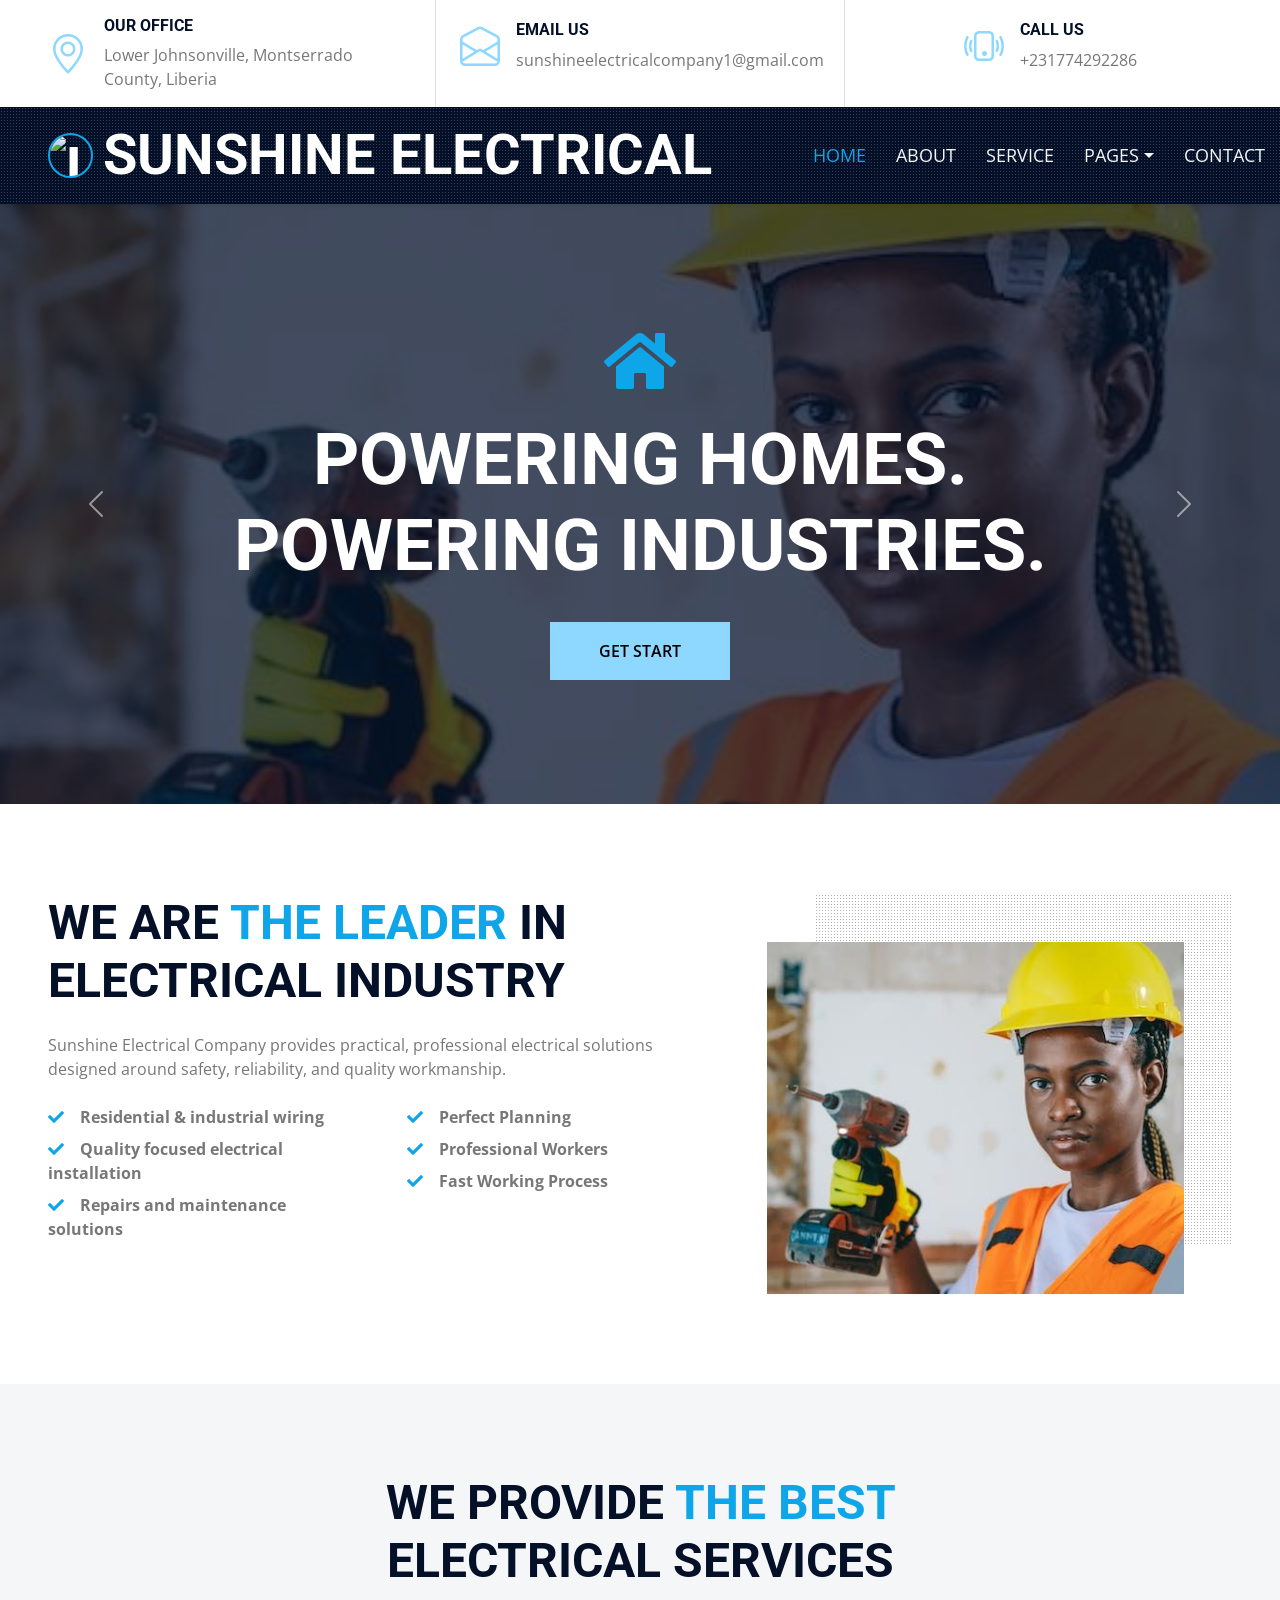
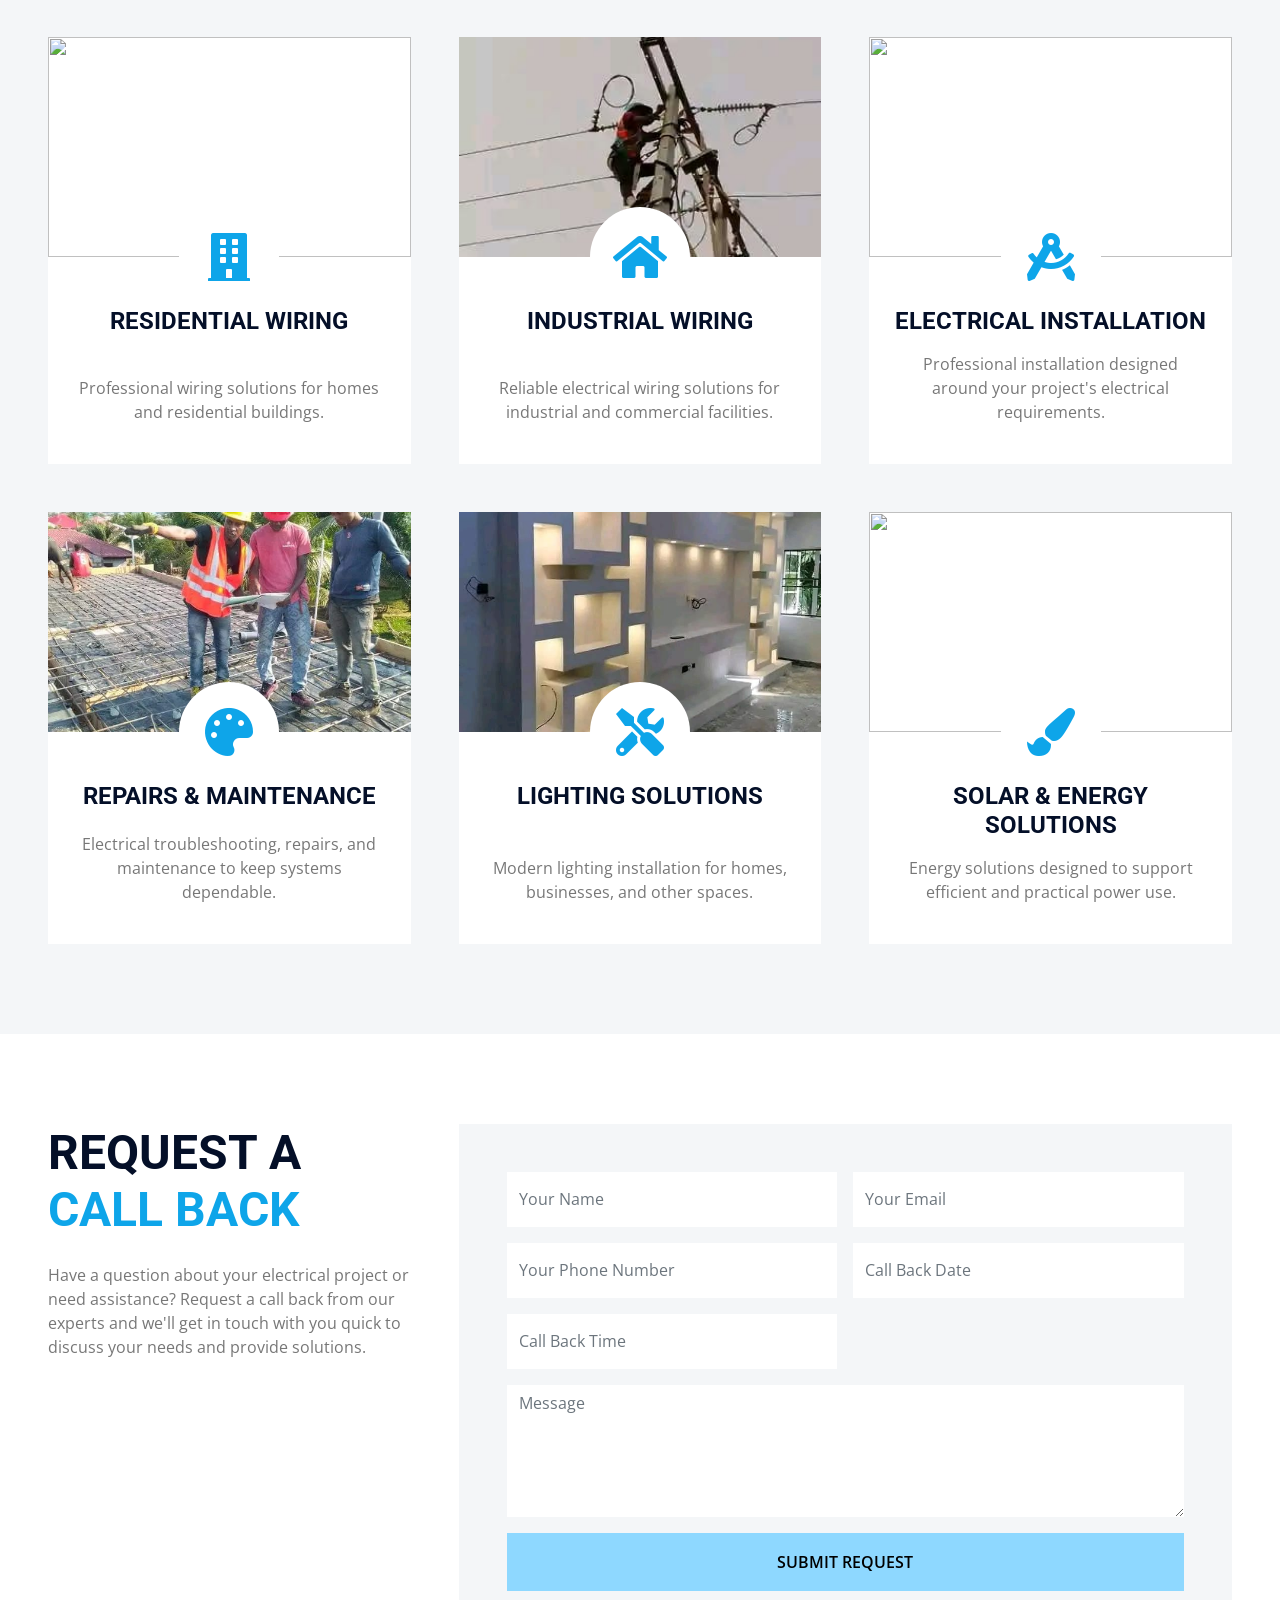
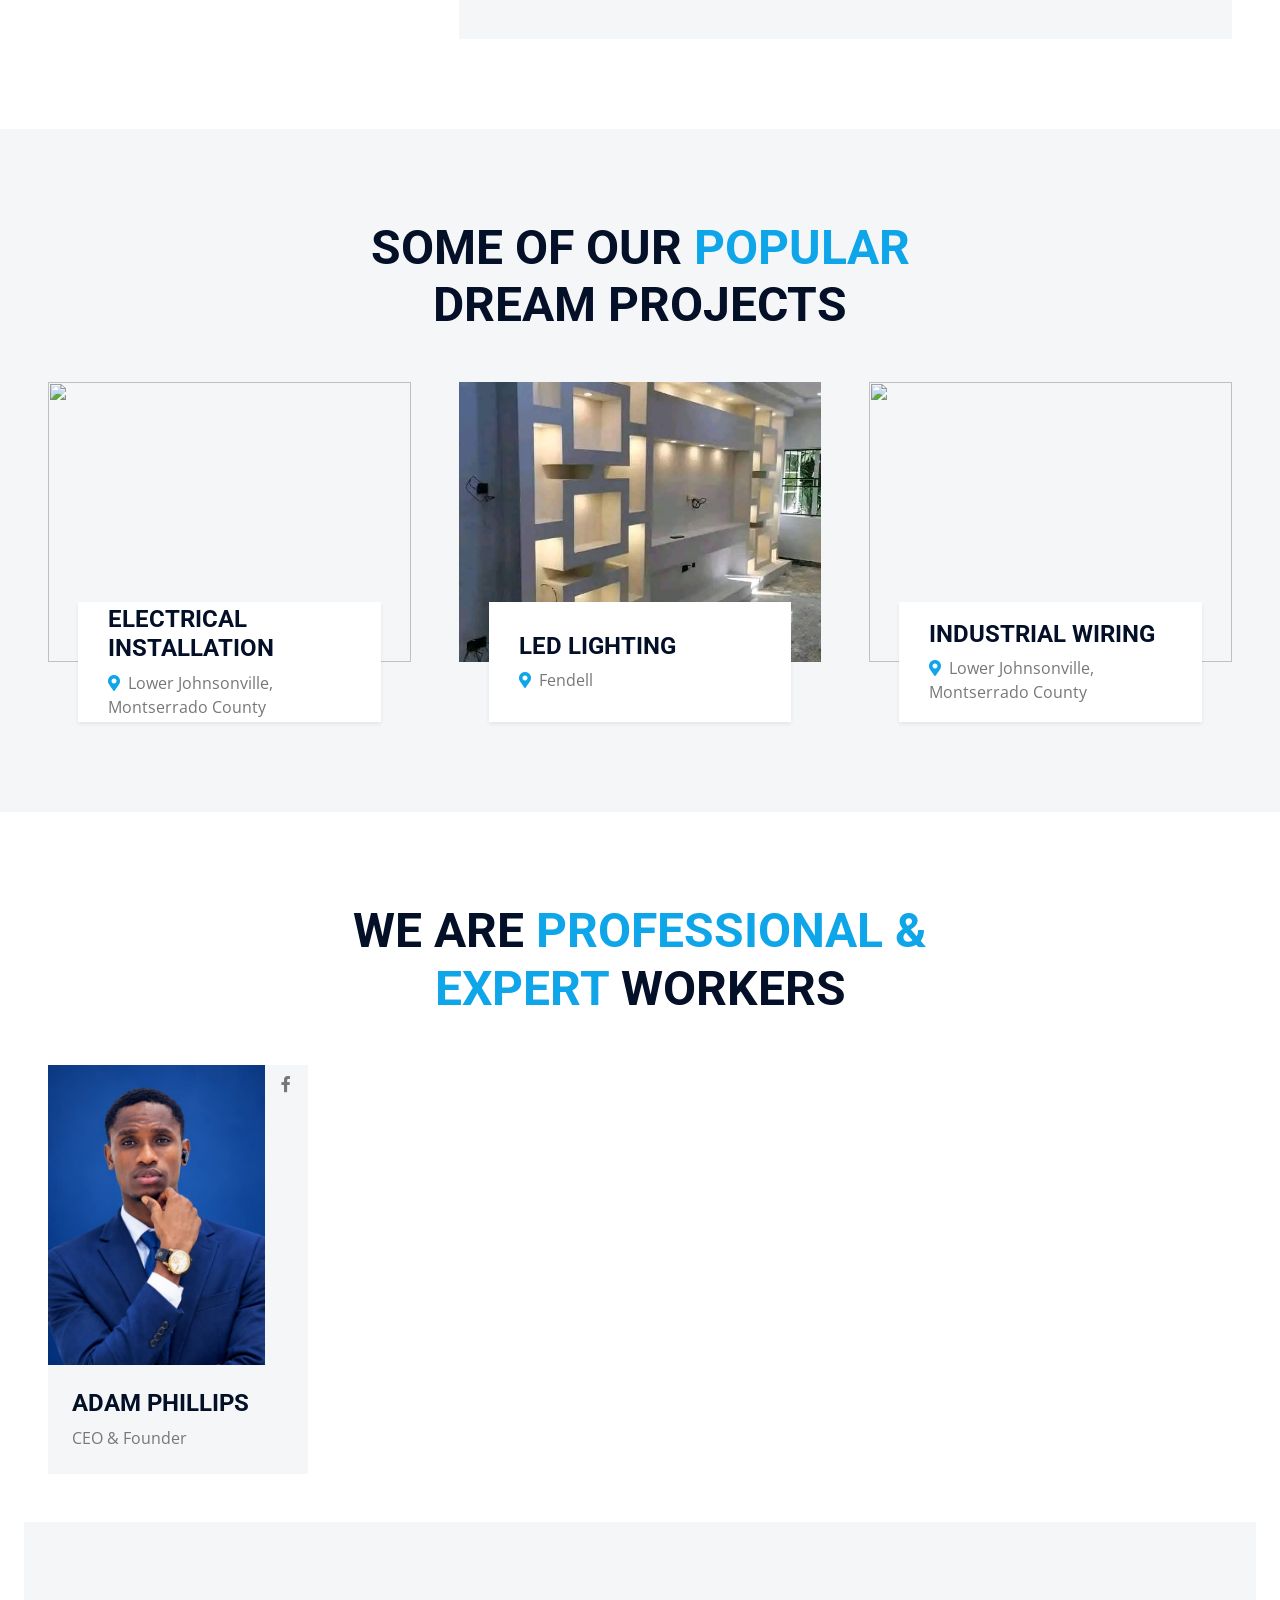
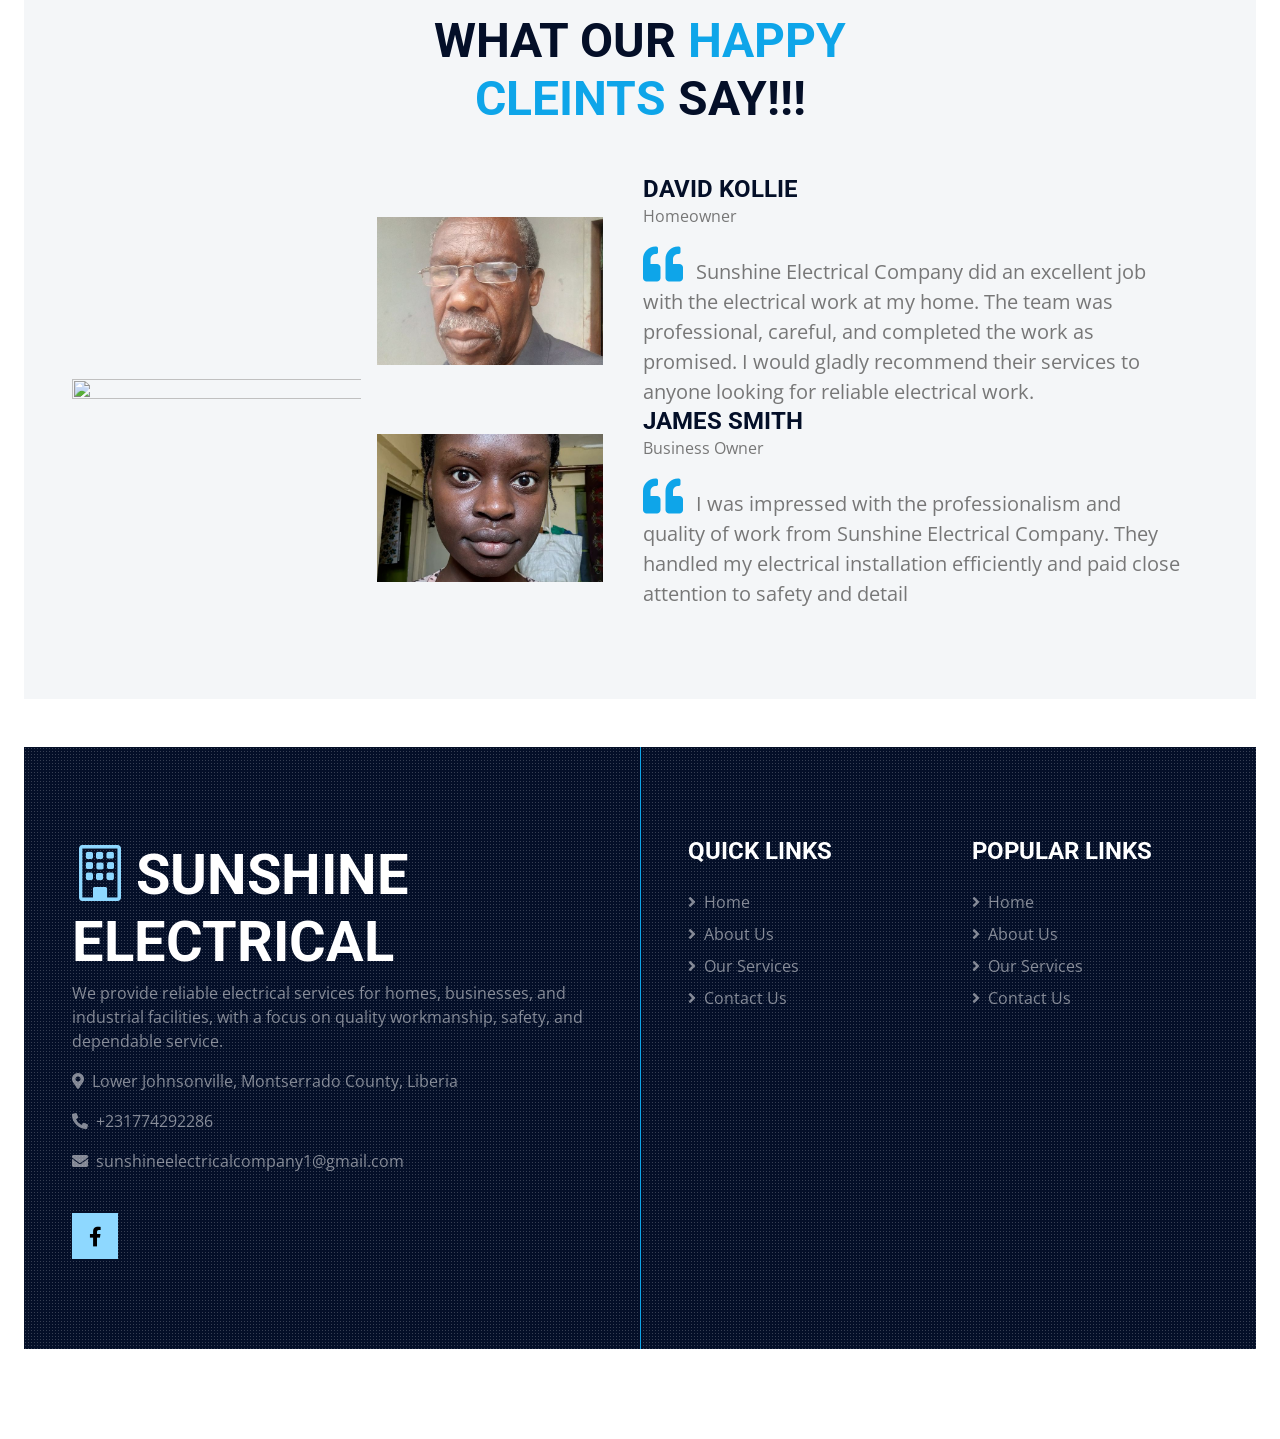
==== commit 9020d270: "Refactor code structure for improved readability and maintainability" ====
--- a/index.html
+++ b/index.html
@@ -215,7 +215,7 @@
             </div>
             <div class="col-lg-4 col-md-6">
                 <div class="service-item bg-white rounded d-flex flex-column align-items-center text-center">
-                    <img class="img-fluid" src="img/2-Service.jpg" alt="">
+                    <img class="img-fluid" src="Web-Images/Electrical-12.jpeg" alt="">
                     <div class="service-icon bg-white">
                         <i class="fa fa-3x fa-home text-primary"></i>
                     </div>
@@ -241,7 +241,7 @@
             </div>
             <div class="col-lg-4 col-md-6">
                 <div class="service-item bg-white rounded d-flex flex-column align-items-center text-center">
-                    <img class="img-fluid" src="img/5-Service.jpg" alt="">
+                    <img class="img-fluid" src="Web-Images/Repair.jpeg" alt="">
                     <div class="service-icon bg-white">
                         <i class="fa fa-3x fa-palette text-primary"></i>
                     </div>
@@ -254,7 +254,7 @@
             </div>
             <div class="col-lg-4 col-md-6">
                 <div class="service-item bg-white rounded d-flex flex-column align-items-center text-center">
-                    <img class="img-fluid" src="img/led-lighting.jpeg" alt="">
+                    <img class="img-fluid" src="Web-Images/LED (2).jpeg" alt="">
                     <div class="service-icon bg-white">
                         <i class="fa fa-3x fa-tools text-primary"></i>
                     </div>
@@ -297,32 +297,29 @@
             </div>
             <div class="col-lg-8">
                 <div class="bg-light text-center p-5">
-                    <form>
+                    <form action="https://formspree.io/f/xkjjzwaq" method="POST">
                         <div class="row g-3">
                             <div class="col-12 col-sm-6">
-                                <input type="text" class="form-control border-0" placeholder="Your Name"
-                                    style="height: 55px;">
+                                <input type="text" class="form-control border-0" name="name" placeholder="Your Name" style="height: 55px;" required>
                             </div>
                             <div class="col-12 col-sm-6">
-                                <input type="email" class="form-control border-0" placeholder="Your Email"
-                                    style="height: 55px;">
+                                <input type="email" class="form-control border-0" name="email" placeholder="Your Email" style="height: 55px;" required>
+                            </div>
+                            <div class="col-12 col-sm-6">
+                                <input type="tel" class="form-control border-0" name="phone" placeholder="Your Phone Number" style="height: 55px;" required>
                             </div>
                             <div class="col-12 col-sm-6">
                                 <div class="date" id="date" data-target-input="nearest">
-                                    <input type="text" class="form-control border-0 datetimepicker-input"
-                                        placeholder="Call Back Date" data-target="#date" data-toggle="datetimepicker"
-                                        style="height: 55px;">
+                                    <input type="text" class="form-control border-0 datetimepicker-input" name="callback_date" placeholder="Call Back Date" data-target="#date" data-toggle="datetimepicker" style="height: 55px;">
                                 </div>
                             </div>
                             <div class="col-12 col-sm-6">
                                 <div class="time" id="time" data-target-input="nearest">
-                                    <input type="text" class="form-control border-0 datetimepicker-input"
-                                        placeholder="Call Back Time" data-target="#time" data-toggle="datetimepicker"
-                                        style="height: 55px;">
+                                    <input type="text" class="form-control border-0 datetimepicker-input" name="callback_time" placeholder="Call Back Time" data-target="#time" data-toggle="datetimepicker" style="height: 55px;">
                                 </div>
                             </div>
                             <div class="col-12">
-                                <textarea class="form-control border-0" rows="5" placeholder="Message"></textarea>
+                                <textarea class="form-control border-0" rows="5" name="message" placeholder="Message" required></textarea>
                             </div>
                             <div class="col-12">
                                 <button class="btn btn-primary w-100 py-3" type="submit">Submit Request</button>
@@ -382,18 +379,18 @@
                     </a>
                 </div>
             </div>
-            <!--div class="col-xl-4 col-lg-6 col-md-6 portfolio-item second">
+            <div class="col-xl-4 col-lg-6 col-md-6 portfolio-item second">
                 <div class="position-relative portfolio-box">
-                    <img class="img-fluid w-100" src="img/portfolio-2.jpg" alt="">
+                    <img class="img-fluid w-100" src="Web-Images/LED (2).jpeg" alt="">
                     <a class="portfolio-title shadow-sm" href="">
                         <p class="h4 text-uppercase">LED Lighting</p>
                         <span class="text-body"><i class="fa fa-map-marker-alt text-primary me-2"></i>Fendell</span>
                     </a>
-                    <a class="portfolio-btn" href="img/portfolio-2.jpg" data-lightbox="portfolio">
+                    <a class="portfolio-btn" href="Web-Images/LED (2).jpeg" data-lightbox="portfolio">
                         <i class="bi bi-plus text-white"></i>
                     </a>
                 </div>
-            </div-->
+            </div>
             <div class="col-xl-4 col-lg-6 col-md-6 portfolio-item first">
                 <div class="position-relative portfolio-box">
                     <img class="img-fluid w-100" src="img/Industrial-wiring-2-img.jpeg" alt="">
@@ -571,7 +568,7 @@
                         <div class="row gx-4 align-items-center">
                             <div class="col-xl-4 col-lg-5 col-md-5">
                                 <img class="img-fluid w-100 h-100 bg-light p-lg-3 mb-4 mb-md-0"
-                                    src="Web-Images/testimonal.jpg" alt="">
+                                    src="Web-Images/testimonal (2).jpg" alt="">
                             </div>
                             <div class="col-xl-8 col-lg-7 col-md-7">
                                 <h4 class="text-uppercase mb-0">David Kollie</h4>
@@ -587,7 +584,7 @@
                         <div class="row gx-4 align-items-center">
                             <div class="col-xl-4 col-lg-5 col-md-5">
                                 <img class="img-fluid w-100 h-100 bg-light p-lg-3 mb-4 mb-md-0"
-                                    src="Web-Images/testimonal (2).jpg" alt="">
+                                    src="Web-Images/testimonal (4).jpg" alt="">
                             </div>
                             <div class="col-xl-8 col-lg-7 col-md-7">
                                 <h4 class="text-uppercase mb-0">James Smith</h4>
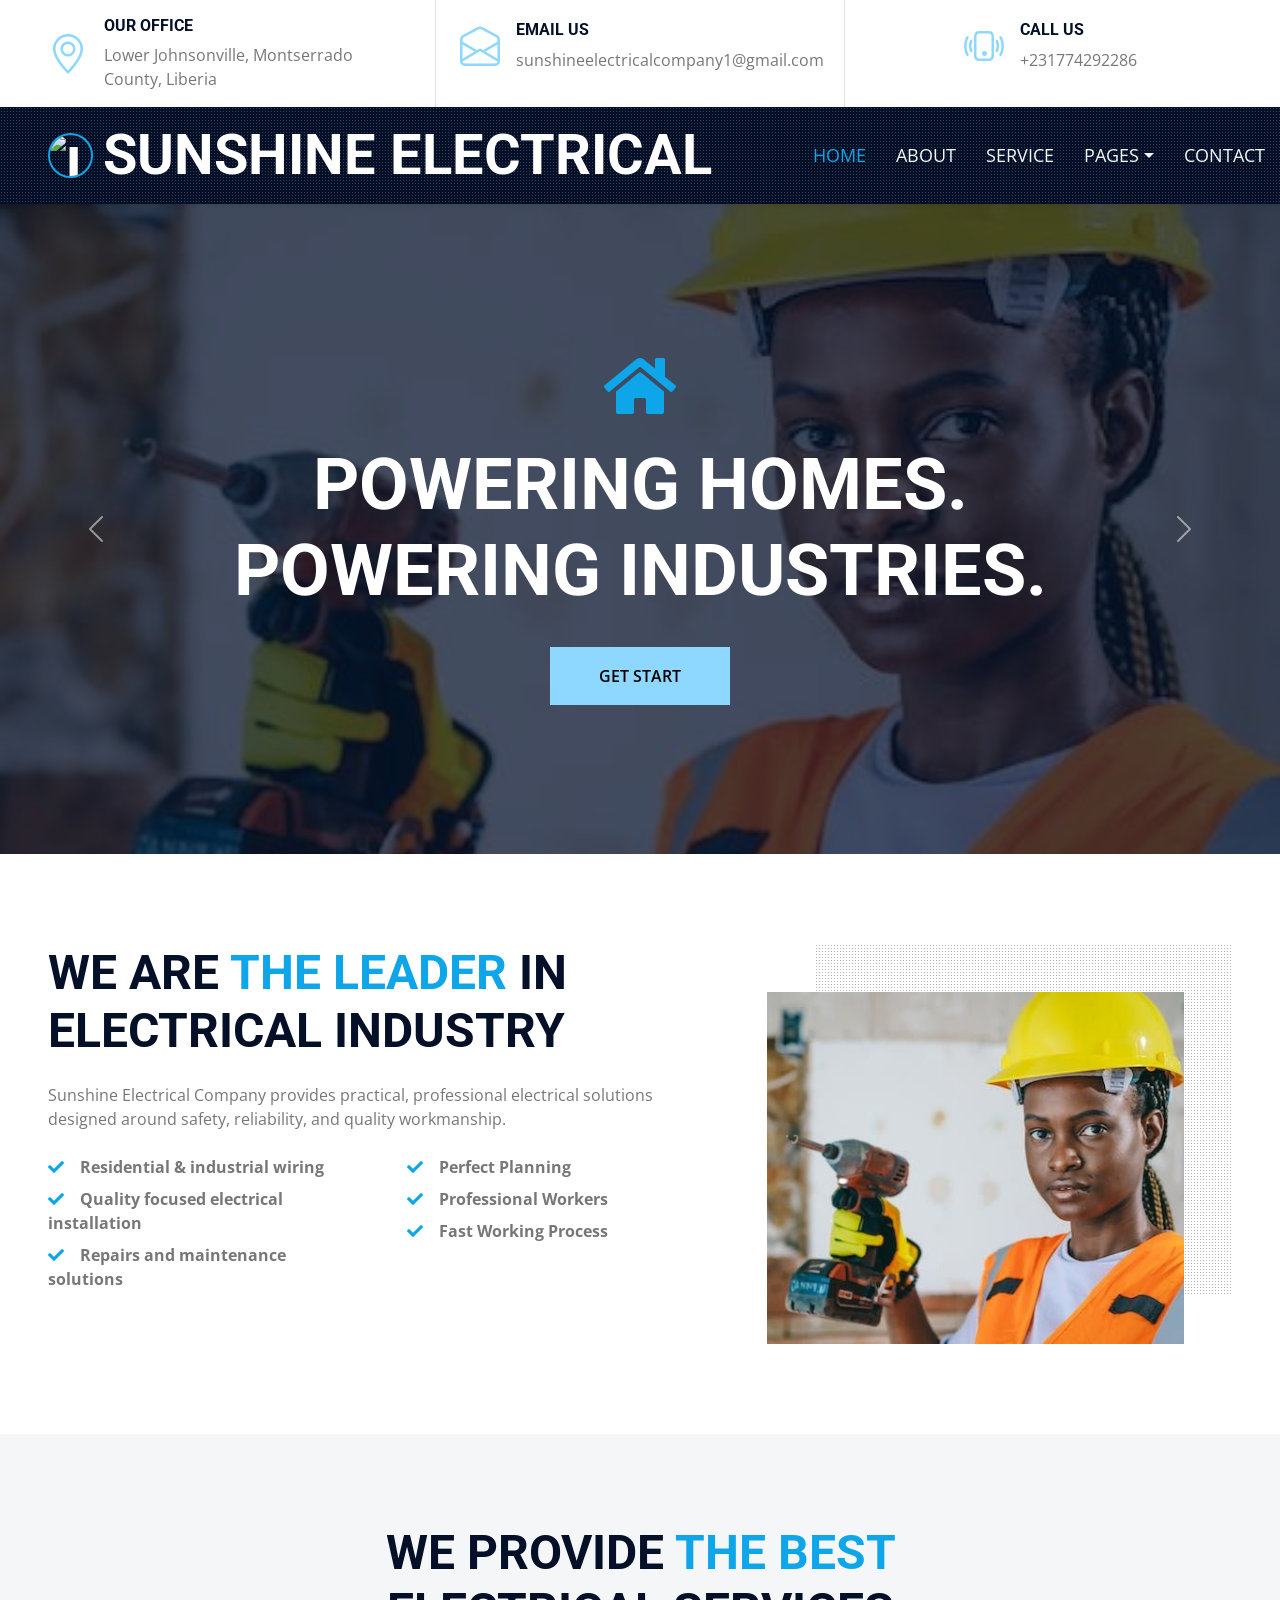
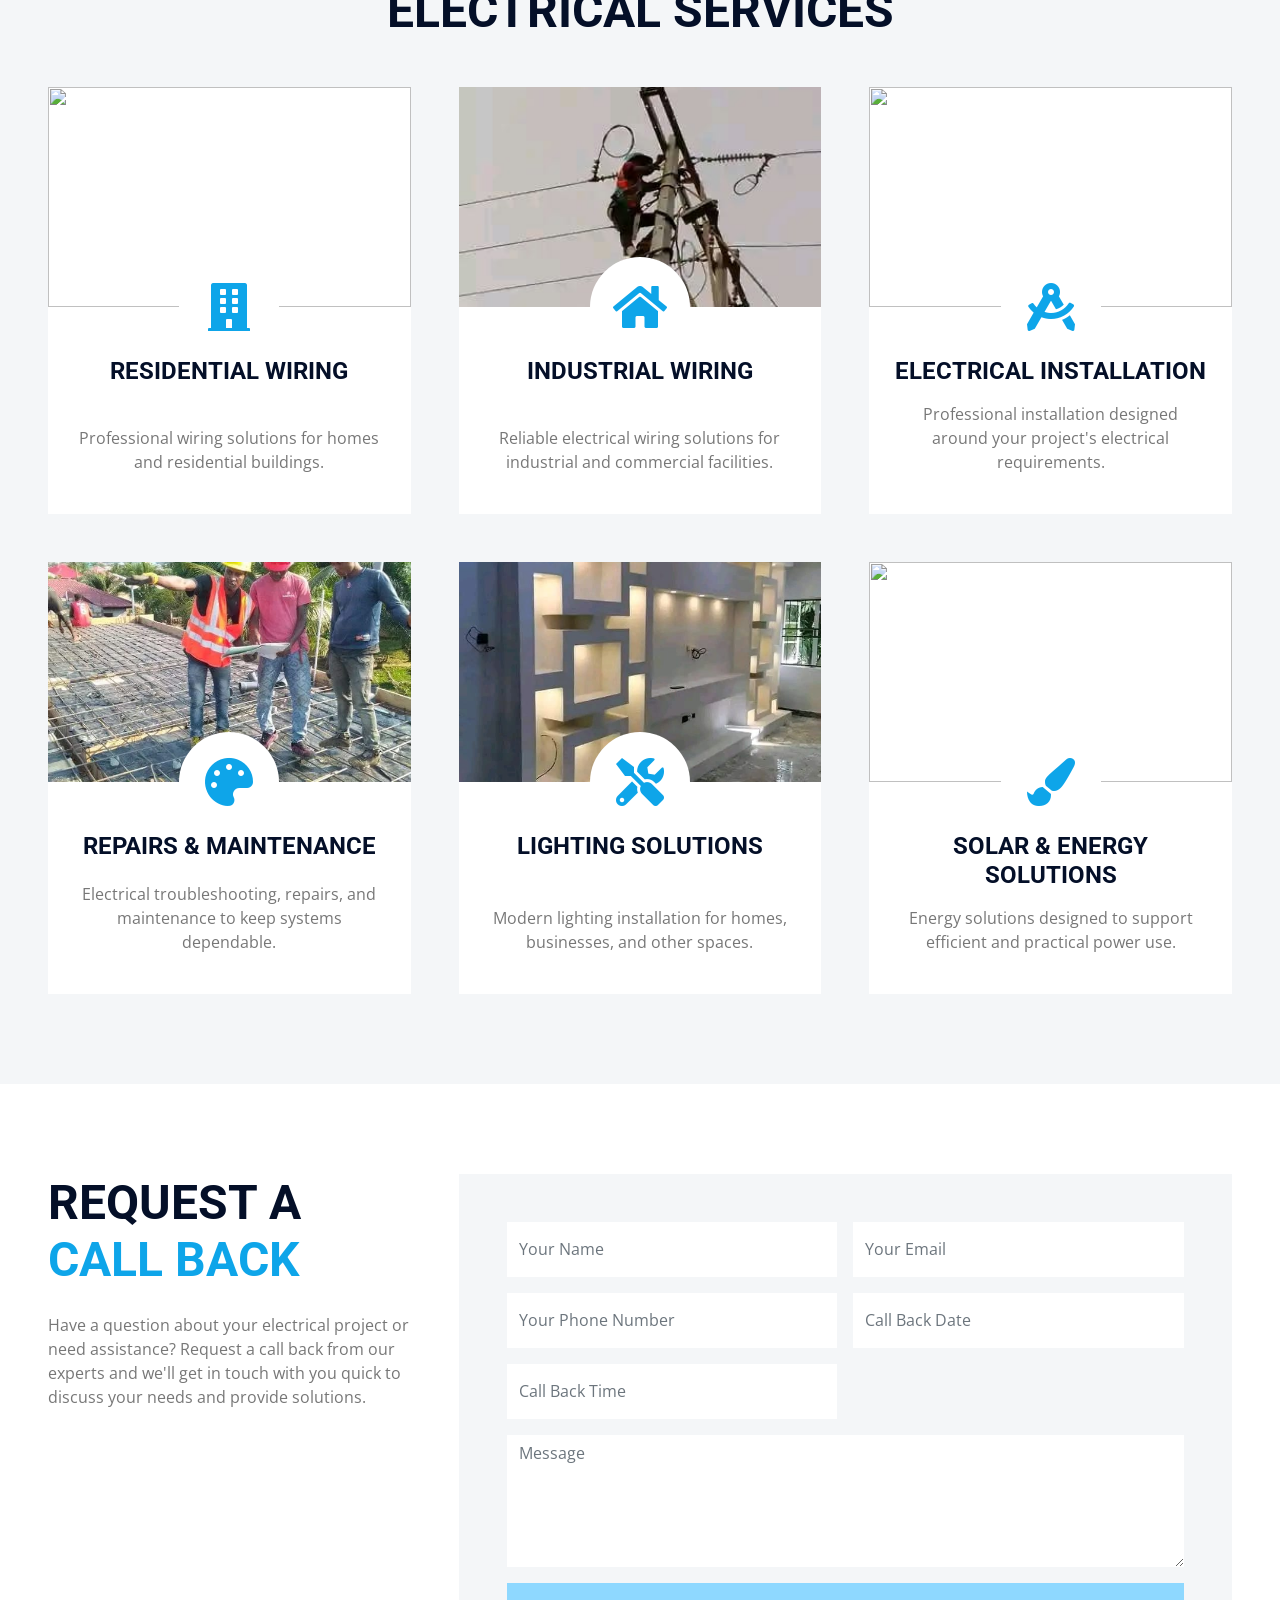
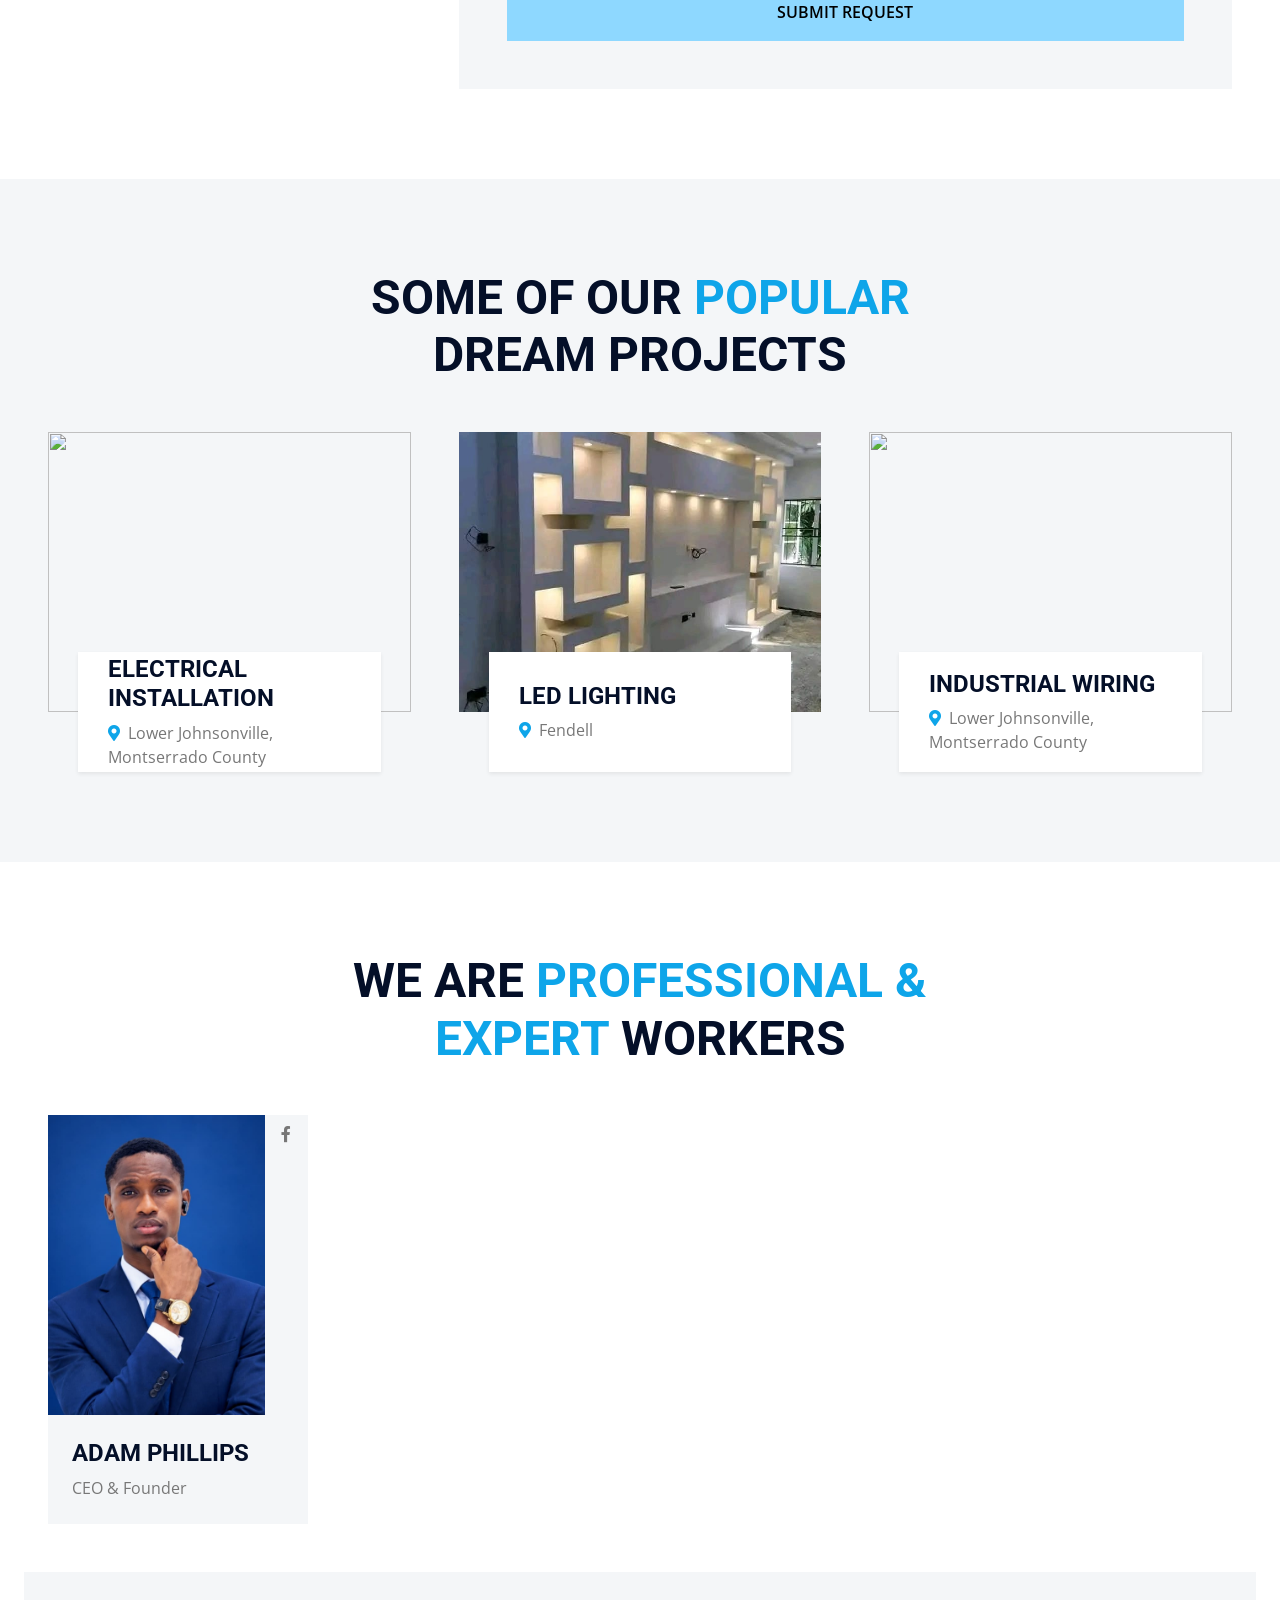
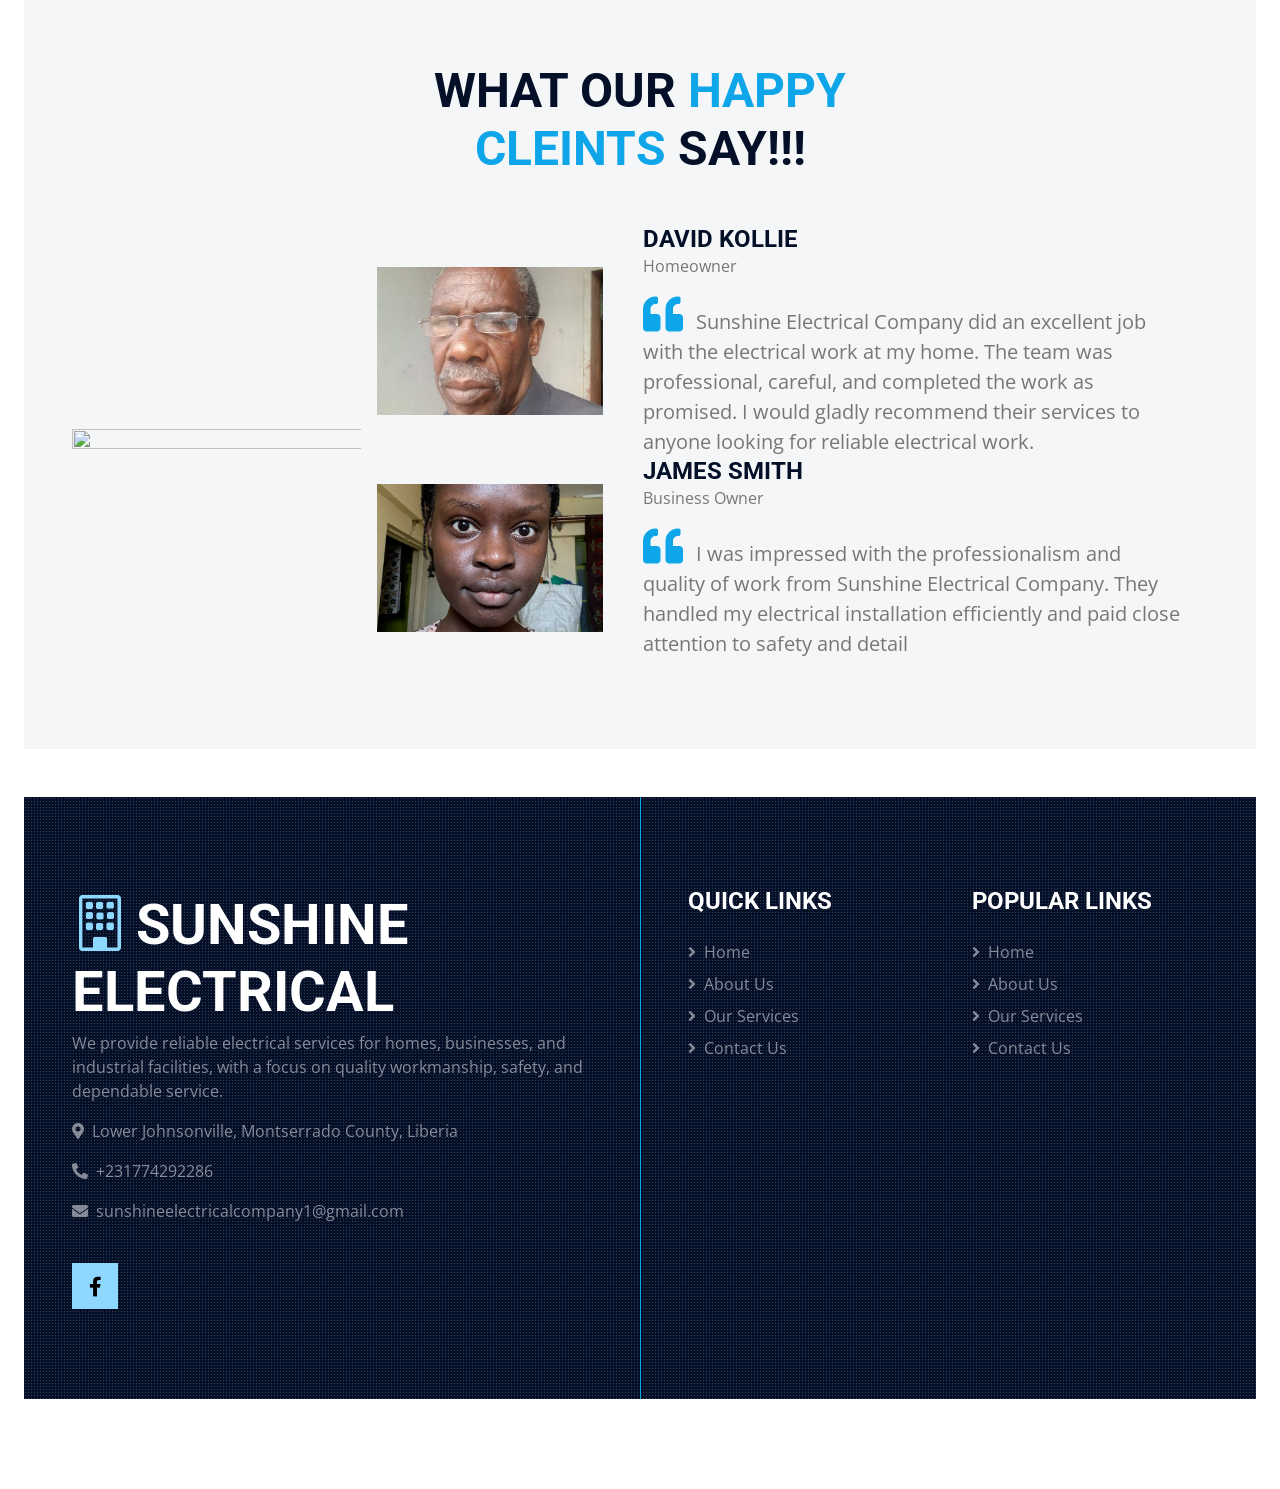
==== commit 8f201b22: "Enhance responsive design and update service images for better display" ====
--- a/index.html
+++ b/index.html
@@ -39,6 +39,17 @@
             border-radius: 50%;
             margin-right: 10px;
             border: 2px solid var(--primary);
+        }
+
+        #header-carousel,
+        #header-carousel .carousel-inner,
+        #header-carousel .carousel-item {
+            height: 650px;
+        }
+
+        #header-carousel .carousel-item img {
+            height: 100%;
+            object-fit: cover;
         }
     </style>
 </head>
@@ -111,13 +122,7 @@
     <!-- Navbar End -->
 
     <!-- Carousel Start -->
-    <div     @media (max-width: 768px) {
-        #header-carousel,
-        #header-carousel .carousel-inner,
-        #header-carousel .carousel-item {
-            height: 420px;
-        }
-    }>
+    <div>
         <div id="header-carousel" class="carousel slide carousel-fade" data-bs-ride="carousel">
             <div class="carousel-inner">
                 <div class="carousel-item active">
--- a/css/style.css
+++ b/css/style.css
@@ -146,11 +146,51 @@
 }
 
 @media (max-width: 991.98px) {
-    .navbar-dark .navbar-nav .nav-link  {
-        margin-left: 0;
-        padding: 10px 0;
-    }
-}
+    .navbar-brand h1 {
+        font-size: 1.7rem;
+        white-space: normal;
+    }
+
+    .navbar-nav {
+        width: 100%;
+    }
+
+    .navbar-nav .nav-item {
+        padding: 0.25rem 0;
+    }
+}
+
+@media (max-width: 767.98px) {
+    #header-carousel,
+    #header-carousel .carousel-inner,
+    #header-carousel .carousel-item {
+        height: 420px;
+    }
+
+    .carousel-caption {
+        padding: 0 1rem;
+    }
+
+    .carousel-caption h1 {
+        font-size: 2.25rem;
+        line-height: 1.2;
+    }
+
+    .display-5,
+    h1.display-5 {
+        font-size: 2.2rem;
+    }
+
+    .service-item,
+    .portfolio-box {
+        margin-bottom: 1.5rem;
+    }
+
+    .bg-light.text-center.p-5 {
+        padding: 1.5rem !important;
+    }
+}
+
 /********** Equal Height Carousel Fix **********/
 .carousel-inner {
     position: relative;
